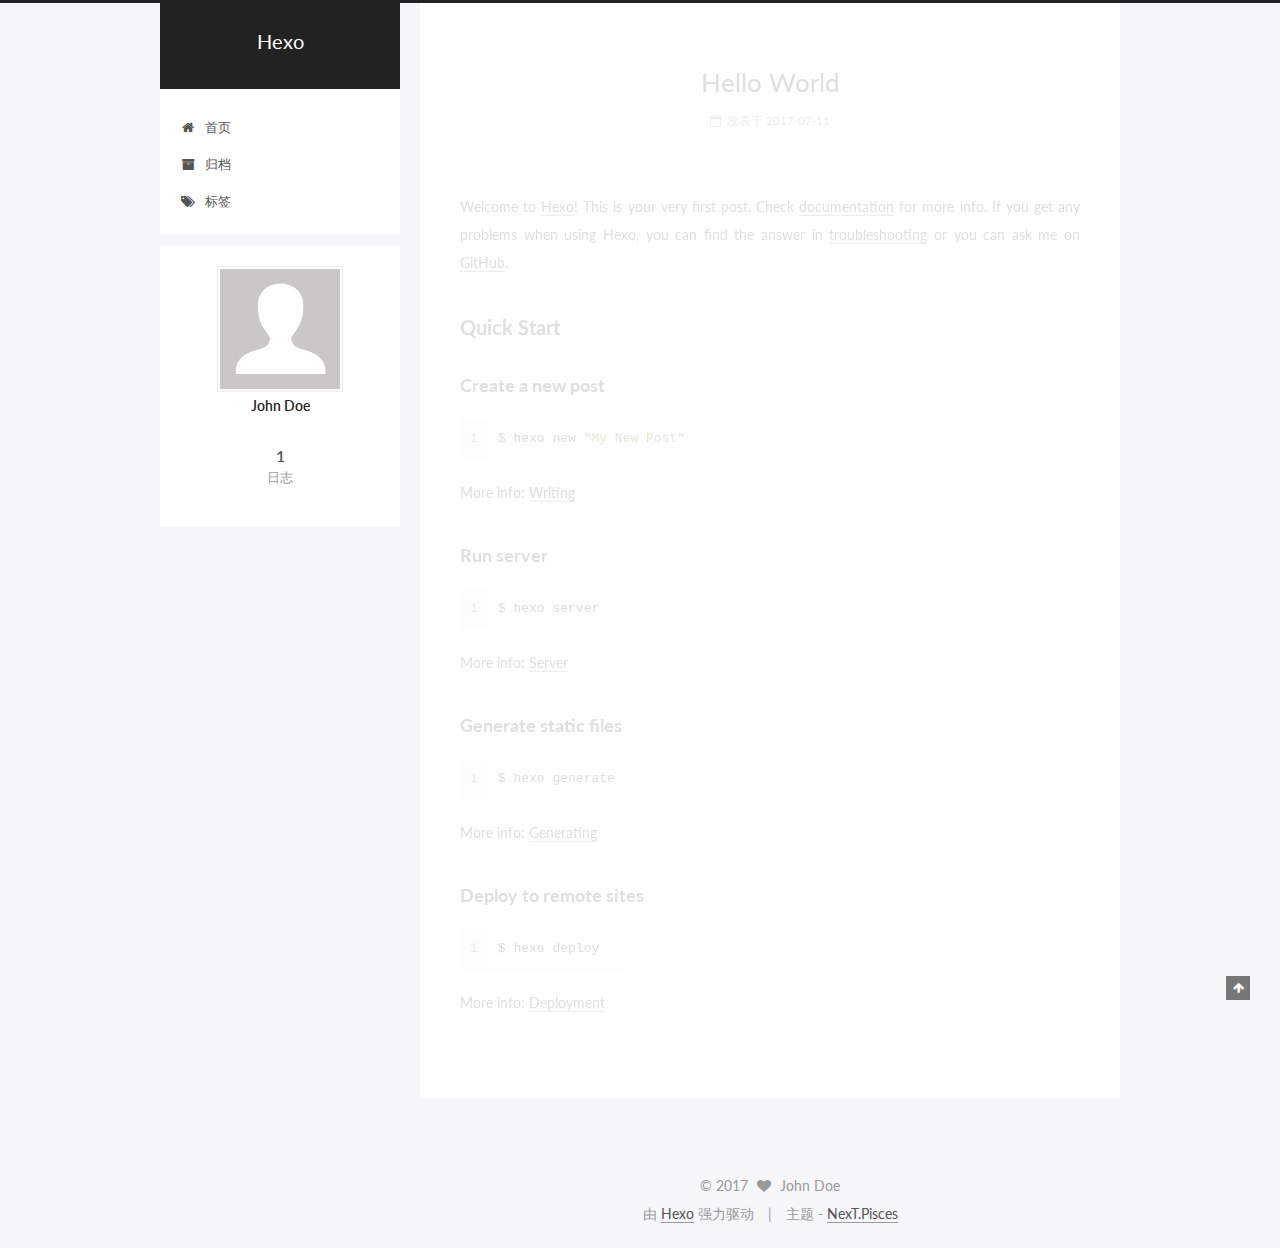
==== index.html @ 8f7e2309 "Site updated: 2017-07-12 00:40:39" ====
<!doctype html>



  


<html class="theme-next pisces use-motion" lang="zh-Hans">
<head>
  <meta charset="UTF-8"/>
<meta http-equiv="X-UA-Compatible" content="IE=edge" />
<meta name="viewport" content="width=device-width, initial-scale=1, maximum-scale=1"/>









<meta http-equiv="Cache-Control" content="no-transform" />
<meta http-equiv="Cache-Control" content="no-siteapp" />















  
  
  <link href="/lib/fancybox/source/jquery.fancybox.css?v=2.1.5" rel="stylesheet" type="text/css" />




  
  
  
  

  
    
    
  

  

  

  

  

  
    
    
    <link href="//fonts.googleapis.com/css?family=Lato:300,300italic,400,400italic,700,700italic&subset=latin,latin-ext" rel="stylesheet" type="text/css">
  






<link href="/lib/font-awesome/css/font-awesome.min.css?v=4.6.2" rel="stylesheet" type="text/css" />

<link href="/css/main.css?v=5.1.1" rel="stylesheet" type="text/css" />


  <meta name="keywords" content="Hexo, NexT" />








  <link rel="shortcut icon" type="image/x-icon" href="/favicon.ico?v=5.1.1" />






<meta property="og:type" content="website">
<meta property="og:title" content="Hexo">
<meta property="og:url" content="http://yoursite.com/index.html">
<meta property="og:site_name" content="Hexo">
<meta name="twitter:card" content="summary">
<meta name="twitter:title" content="Hexo">



<script type="text/javascript" id="hexo.configurations">
  var NexT = window.NexT || {};
  var CONFIG = {
    root: '/',
    scheme: 'Pisces',
    sidebar: {"position":"left","display":"post","offset":12,"offset_float":0,"b2t":false,"scrollpercent":false,"onmobile":false},
    fancybox: true,
    motion: true,
    duoshuo: {
      userId: '0',
      author: '博主'
    },
    algolia: {
      applicationID: '',
      apiKey: '',
      indexName: '',
      hits: {"per_page":10},
      labels: {"input_placeholder":"Search for Posts","hits_empty":"We didn't find any results for the search: ${query}","hits_stats":"${hits} results found in ${time} ms"}
    }
  };
</script>



  <link rel="canonical" href="http://yoursite.com/"/>





  <title>Hexo</title>
  














</head>

<body itemscope itemtype="http://schema.org/WebPage" lang="zh-Hans">

  
  
    
  

  <div class="container sidebar-position-left 
   page-home 
 ">
    <div class="headband"></div>

    <header id="header" class="header" itemscope itemtype="http://schema.org/WPHeader">
      <div class="header-inner"><div class="site-brand-wrapper">
  <div class="site-meta ">
    

    <div class="custom-logo-site-title">
      <a href="/"  class="brand" rel="start">
        <span class="logo-line-before"><i></i></span>
        <span class="site-title">Hexo</span>
        <span class="logo-line-after"><i></i></span>
      </a>
    </div>
      
        <p class="site-subtitle"></p>
      
  </div>

  <div class="site-nav-toggle">
    <button>
      <span class="btn-bar"></span>
      <span class="btn-bar"></span>
      <span class="btn-bar"></span>
    </button>
  </div>
</div>

<nav class="site-nav">
  

  
    <ul id="menu" class="menu">
      
        
        <li class="menu-item menu-item-home">
          <a href="/" rel="section">
            
              <i class="menu-item-icon fa fa-fw fa-home"></i> <br />
            
            首页
          </a>
        </li>
      
        
        <li class="menu-item menu-item-archives">
          <a href="/archives/" rel="section">
            
              <i class="menu-item-icon fa fa-fw fa-archive"></i> <br />
            
            归档
          </a>
        </li>
      
        
        <li class="menu-item menu-item-tags">
          <a href="/tags/" rel="section">
            
              <i class="menu-item-icon fa fa-fw fa-tags"></i> <br />
            
            标签
          </a>
        </li>
      

      
    </ul>
  

  
</nav>



 </div>
    </header>

    <main id="main" class="main">
      <div class="main-inner">
        <div class="content-wrap">
          <div id="content" class="content">
            
  <section id="posts" class="posts-expand">
    
      

  

  
  
  

  <article class="post post-type-normal " itemscope itemtype="http://schema.org/Article">
    <link itemprop="mainEntityOfPage" href="http://yoursite.com/2017/07/11/hello-world/">

    <span hidden itemprop="author" itemscope itemtype="http://schema.org/Person">
      <meta itemprop="name" content="John Doe">
      <meta itemprop="description" content="">
      <meta itemprop="image" content="/images/avatar.gif">
    </span>

    <span hidden itemprop="publisher" itemscope itemtype="http://schema.org/Organization">
      <meta itemprop="name" content="Hexo">
    </span>

    
      <header class="post-header">

        
        
          <h1 class="post-title" itemprop="name headline">
                
                <a class="post-title-link" href="/2017/07/11/hello-world/" itemprop="url">Hello World</a></h1>
        

        <div class="post-meta">
          <span class="post-time">
            
              <span class="post-meta-item-icon">
                <i class="fa fa-calendar-o"></i>
              </span>
              
                <span class="post-meta-item-text">发表于</span>
              
              <time title="创建于" itemprop="dateCreated datePublished" datetime="2017-07-11T23:07:12+08:00">
                2017-07-11
              </time>
            

            

            
          </span>

          

          
            
          

          
          

          

          

          

        </div>
      </header>
    

    <div class="post-body" itemprop="articleBody">

      
      

      
        
          
            <p>Welcome to <a href="https://hexo.io/" target="_blank" rel="external">Hexo</a>! This is your very first post. Check <a href="https://hexo.io/docs/" target="_blank" rel="external">documentation</a> for more info. If you get any problems when using Hexo, you can find the answer in <a href="https://hexo.io/docs/troubleshooting.html" target="_blank" rel="external">troubleshooting</a> or you can ask me on <a href="https://github.com/hexojs/hexo/issues" target="_blank" rel="external">GitHub</a>.</p>
<h2 id="Quick-Start"><a href="#Quick-Start" class="headerlink" title="Quick Start"></a>Quick Start</h2><h3 id="Create-a-new-post"><a href="#Create-a-new-post" class="headerlink" title="Create a new post"></a>Create a new post</h3><figure class="highlight bash"><table><tr><td class="gutter"><pre><div class="line">1</div></pre></td><td class="code"><pre><div class="line">$ hexo new <span class="string">"My New Post"</span></div></pre></td></tr></table></figure>
<p>More info: <a href="https://hexo.io/docs/writing.html" target="_blank" rel="external">Writing</a></p>
<h3 id="Run-server"><a href="#Run-server" class="headerlink" title="Run server"></a>Run server</h3><figure class="highlight bash"><table><tr><td class="gutter"><pre><div class="line">1</div></pre></td><td class="code"><pre><div class="line">$ hexo server</div></pre></td></tr></table></figure>
<p>More info: <a href="https://hexo.io/docs/server.html" target="_blank" rel="external">Server</a></p>
<h3 id="Generate-static-files"><a href="#Generate-static-files" class="headerlink" title="Generate static files"></a>Generate static files</h3><figure class="highlight bash"><table><tr><td class="gutter"><pre><div class="line">1</div></pre></td><td class="code"><pre><div class="line">$ hexo generate</div></pre></td></tr></table></figure>
<p>More info: <a href="https://hexo.io/docs/generating.html" target="_blank" rel="external">Generating</a></p>
<h3 id="Deploy-to-remote-sites"><a href="#Deploy-to-remote-sites" class="headerlink" title="Deploy to remote sites"></a>Deploy to remote sites</h3><figure class="highlight bash"><table><tr><td class="gutter"><pre><div class="line">1</div></pre></td><td class="code"><pre><div class="line">$ hexo deploy</div></pre></td></tr></table></figure>
<p>More info: <a href="https://hexo.io/docs/deployment.html" target="_blank" rel="external">Deployment</a></p>

          
        
      
    </div>

    <div>
      
    </div>

    <div>
      
    </div>

    <div>
      
    </div>

    <footer class="post-footer">
      

      

      

      
      
        <div class="post-eof"></div>
      
    </footer>
  </article>


    
  </section>

  


          </div>
          


          

        </div>
        
          
  
  <div class="sidebar-toggle">
    <div class="sidebar-toggle-line-wrap">
      <span class="sidebar-toggle-line sidebar-toggle-line-first"></span>
      <span class="sidebar-toggle-line sidebar-toggle-line-middle"></span>
      <span class="sidebar-toggle-line sidebar-toggle-line-last"></span>
    </div>
  </div>

  <aside id="sidebar" class="sidebar">
    <div id="sidebar-dimmer"></div>
    <div class="sidebar-inner">

      

      

      <section class="site-overview sidebar-panel sidebar-panel-active">
        <div class="site-author motion-element" itemprop="author" itemscope itemtype="http://schema.org/Person">
          <img class="site-author-image" itemprop="image"
               src="/images/avatar.gif"
               alt="John Doe" />
          <p class="site-author-name" itemprop="name">John Doe</p>
           
              <p class="site-description motion-element" itemprop="description"></p>
          
        </div>
        <nav class="site-state motion-element">

          
            <div class="site-state-item site-state-posts">
              <a href="/archives/">
                <span class="site-state-item-count">1</span>
                <span class="site-state-item-name">日志</span>
              </a>
            </div>
          

          

          

        </nav>

        

        <div class="links-of-author motion-element">
          
        </div>

        
        

        
        

        


      </section>

      

      

    </div>
  </aside>


        
      </div>
    </main>

    <footer id="footer" class="footer">
      <div class="footer-inner">
        <div class="copyright" >
  
  &copy; 
  <span itemprop="copyrightYear">2017</span>
  <span class="with-love">
    <i class="fa fa-heart"></i>
  </span>
  <span class="author" itemprop="copyrightHolder">John Doe</span>
</div>


<div class="powered-by">
  由 <a class="theme-link" href="https://hexo.io">Hexo</a> 强力驱动
</div>

<div class="theme-info">
  主题 -
  <a class="theme-link" href="https://github.com/iissnan/hexo-theme-next">
    NexT.Pisces
  </a>
</div>


        

        
      </div>
    </footer>

    
      <div class="back-to-top">
        <i class="fa fa-arrow-up"></i>
        
      </div>
    

  </div>

  

<script type="text/javascript">
  if (Object.prototype.toString.call(window.Promise) !== '[object Function]') {
    window.Promise = null;
  }
</script>









  












  
  <script type="text/javascript" src="/lib/jquery/index.js?v=2.1.3"></script>

  
  <script type="text/javascript" src="/lib/fastclick/lib/fastclick.min.js?v=1.0.6"></script>

  
  <script type="text/javascript" src="/lib/jquery_lazyload/jquery.lazyload.js?v=1.9.7"></script>

  
  <script type="text/javascript" src="/lib/velocity/velocity.min.js?v=1.2.1"></script>

  
  <script type="text/javascript" src="/lib/velocity/velocity.ui.min.js?v=1.2.1"></script>

  
  <script type="text/javascript" src="/lib/fancybox/source/jquery.fancybox.pack.js?v=2.1.5"></script>


  


  <script type="text/javascript" src="/js/src/utils.js?v=5.1.1"></script>

  <script type="text/javascript" src="/js/src/motion.js?v=5.1.1"></script>



  
  


  <script type="text/javascript" src="/js/src/affix.js?v=5.1.1"></script>

  <script type="text/javascript" src="/js/src/schemes/pisces.js?v=5.1.1"></script>



  
    <script type="text/javascript" src="/js/src/scrollspy.js?v=5.1.1"></script>
<script type="text/javascript" src="/js/src/post-details.js?v=5.1.1"></script>

  

  


  <script type="text/javascript" src="/js/src/bootstrap.js?v=5.1.1"></script>



  


  




	





  





  






  





  

  

  

  

  

  

</body>
</html>
---- css/main.css ----
/* normalize.css v3.0.2 | MIT License | git.io/normalize */
html {
  font-family: sans-serif; /* 1 */
  -ms-text-size-adjust: 100%; /* 2 */
  -webkit-text-size-adjust: 100%; /* 2 */
}
body {
  margin: 0;
}
article,
aside,
details,
figcaption,
figure,
footer,
header,
hgroup,
main,
menu,
nav,
section,
summary {
  display: block;
}
audio,
canvas,
progress,
video {
  display: inline-block; /* 1 */
  vertical-align: baseline; /* 2 */
}
audio:not([controls]) {
  display: none;
  height: 0;
}
[hidden],
template {
  display: none;
}
a {
  background-color: transparent;
}
a:active,
a:hover {
  outline: 0;
}
abbr[title] {
  border-bottom: 1px dotted;
}
b,
strong {
  font-weight: bold;
}
dfn {
  font-style: italic;
}
h1 {
  font-size: 2em;
  margin: 0.67em 0;
}
mark {
  background: #ff0;
  color: #000;
}
small {
  font-size: 80%;
}
sub,
sup {
  font-size: 75%;
  line-height: 0;
  position: relative;
  vertical-align: baseline;
}
sup {
  top: -0.5em;
}
sub {
  bottom: -0.25em;
}
img {
  border: 0;
}
svg:not(:root) {
  overflow: hidden;
}
figure {
  margin: 1em 40px;
}
hr {
  -moz-box-sizing: content-box;
  box-sizing: content-box;
  height: 0;
}
pre {
  overflow: auto;
}
code,
kbd,
pre,
samp {
  font-family: monospace, monospace;
  font-size: 1em;
}
button,
input,
optgroup,
select,
textarea {
  color: inherit; /* 1 */
  font: inherit; /* 2 */
  margin: 0; /* 3 */
}
button {
  overflow: visible;
}
button,
select {
  text-transform: none;
}
button,
html input[type="button"],
input[type="reset"],
input[type="submit"] {
  -webkit-appearance: button; /* 2 */
  cursor: pointer; /* 3 */
}
button[disabled],
html input[disabled] {
  cursor: default;
}
button::-moz-focus-inner,
input::-moz-focus-inner {
  border: 0;
  padding: 0;
}
input {
  line-height: normal;
}
input[type="checkbox"],
input[type="radio"] {
  box-sizing: border-box; /* 1 */
  padding: 0; /* 2 */
}
input[type="number"]::-webkit-inner-spin-button,
input[type="number"]::-webkit-outer-spin-button {
  height: auto;
}
input[type="search"] {
  -webkit-appearance: textfield; /* 1 */
  -moz-box-sizing: content-box;
  -webkit-box-sizing: content-box; /* 2 */
  box-sizing: content-box;
}
input[type="search"]::-webkit-search-cancel-button,
input[type="search"]::-webkit-search-decoration {
  -webkit-appearance: none;
}
fieldset {
  border: 1px solid #c0c0c0;
  margin: 0 2px;
  padding: 0.35em 0.625em 0.75em;
}
legend {
  border: 0; /* 1 */
  padding: 0; /* 2 */
}
textarea {
  overflow: auto;
}
optgroup {
  font-weight: bold;
}
table {
  border-collapse: collapse;
  border-spacing: 0;
}
td,
th {
  padding: 0;
}
::selection {
  background: #262a30;
  color: #fff;
}
body {
  position: relative;
  font-family: 'Lato', "PingFang SC", "Microsoft YaHei", sans-serif;
  font-size: 14px;
  line-height: 2;
  color: #555;
  background: #f5f7f9;
}
@media (max-width: 767px) {
  body {
    padding-right: 0 !important;
  }
}
@media (min-width: 768px) and (max-width: 991px) {
  body {
    padding-right: 0 !important;
  }
}
@media (min-width: 1600px) {
  body {
    font-size: 16px;
  }
}
h1,
h2,
h3,
h4,
h5,
h6 {
  margin: 0;
  padding: 0;
  font-weight: bold;
  line-height: 1.5;
  font-family: 'Lato', "PingFang SC", "Microsoft YaHei", sans-serif;
}
h2,
h3,
h4,
h5,
h6 {
  margin: 20px 0 15px;
}
h1 {
  font-size: 22px;
}
@media (max-width: 767px) {
  h1 {
    font-size: 18px;
  }
}
h2 {
  font-size: 20px;
}
@media (max-width: 767px) {
  h2 {
    font-size: 16px;
  }
}
h3 {
  font-size: 18px;
}
@media (max-width: 767px) {
  h3 {
    font-size: 14px;
  }
}
h4 {
  font-size: 16px;
}
@media (max-width: 767px) {
  h4 {
    font-size: 12px;
  }
}
h5 {
  font-size: 14px;
}
@media (max-width: 767px) {
  h5 {
    font-size: 10px;
  }
}
h6 {
  font-size: 12px;
}
@media (max-width: 767px) {
  h6 {
    font-size: 8px;
  }
}
p {
  margin: 0 0 25px 0;
}
a {
  color: #555;
  text-decoration: none;
  border-bottom: 1px solid #999;
  word-wrap: break-word;
}
a:hover {
  color: #222;
  border-bottom-color: #222;
}
blockquote {
  margin: 0;
  padding: 0;
}
img {
  display: block;
  margin: auto;
  max-width: 100%;
  height: auto;
}
hr {
  margin: 40px 0;
  height: 3px;
  border: none;
  background-color: #ddd;
  background-image: repeating-linear-gradient(-45deg, #fff, #fff 4px, transparent 4px, transparent 8px);
}
blockquote {
  padding: 0 15px;
  color: #666;
  border-left: 4px solid #ddd;
}
blockquote cite::before {
  content: "-";
  padding: 0 5px;
}
dt {
  font-weight: 700;
}
dd {
  margin: 0;
  padding: 0;
}
.text-left {
  text-align: left;
}
.text-center {
  text-align: center;
}
.text-right {
  text-align: right;
}
.text-justify {
  text-align: justify;
}
.text-nowrap {
  white-space: nowrap;
}
.text-lowercase {
  text-transform: lowercase;
}
.text-uppercase {
  text-transform: uppercase;
}
.text-capitalize {
  text-transform: capitalize;
}
.center-block {
  display: block;
  margin-left: auto;
  margin-right: auto;
}
.clearfix:before,
.clearfix:after {
  content: " ";
  display: table;
}
.clearfix:after {
  clear: both;
}
.pullquote {
  width: 45%;
}
.pullquote.left {
  float: left;
  margin-left: 5px;
  margin-right: 10px;
}
.pullquote.right {
  float: right;
  margin-left: 10px;
  margin-right: 5px;
}
.affix.affix.affix {
  position: fixed;
}
.translation {
  margin-top: -20px;
  font-size: 14px;
  color: #999;
}
.scrollbar-measure {
  width: 100px;
  height: 100px;
  overflow: scroll;
  position: absolute;
  top: -9999px;
}
.use-motion .motion-element {
  opacity: 0;
}
table {
  margin: 20px 0;
  width: 100%;
  border-collapse: collapse;
  border-spacing: 0;
  border: 1px solid #ddd;
  font-size: 14px;
  table-layout: fixed;
  word-wrap: break-all;
}
table>tbody>tr:nth-of-type(odd) {
  background-color: #f9f9f9;
}
table>tbody>tr:hover {
  background-color: #f5f5f5;
}
caption,
th,
td {
  padding: 8px;
  text-align: left;
  vertical-align: middle;
  font-weight: normal;
}
th,
td {
  border-bottom: 3px solid #ddd;
  border-right: 1px solid #eee;
}
th {
  padding-bottom: 10px;
  font-weight: 700;
}
td {
  border-bottom-width: 1px;
}
html,
body {
  height: 100%;
}
.container {
  position: relative;
  min-height: 100%;
}
.header-inner {
  margin: 0 auto;
  padding: 100px 0 70px;
  width: 700px;
}
@media (min-width: 1600px) {
  .container .header-inner {
    width: 900px;
  }
}
.main {
  padding-bottom: 150px;
}
.main-inner {
  margin: 0 auto;
  width: 700px;
}
@media (min-width: 1600px) {
  .container .main-inner {
    width: 900px;
  }
}
.footer {
  position: absolute;
  left: 0;
  bottom: 0;
  width: 100%;
  min-height: 50px;
}
.footer-inner {
  box-sizing: border-box;
  margin: 20px auto;
  width: 700px;
}
@media (min-width: 1600px) {
  .container .footer-inner {
    width: 900px;
  }
}
pre,
.highlight {
  overflow: auto;
  margin: 20px 0;
  padding: 0;
  font-size: 13px;
  color: #4d4d4c;
  background: #f7f7f7;
  line-height: 1.6;
}
pre,
code {
  font-family: consolas, Menlo, "PingFang SC", "Microsoft YaHei", monospace;
}
code {
  padding: 2px 4px;
  word-wrap: break-word;
  color: #555;
  background: #eee;
  border-radius: 3px;
  font-size: 13px;
}
pre code {
  padding: 0;
  color: #4d4d4c;
  background: none;
  text-shadow: none;
}
.highlight {
  border-radius: 1px;
}
.highlight pre {
  border: none;
  margin: 0;
  padding: 10px 0;
}
.highlight table {
  margin: 0;
  width: auto;
  border: none;
}
.highlight td {
  border: none;
  padding: 0;
}
.highlight figcaption {
  font-size: 1em;
  color: #4d4d4c;
  line-height: 1em;
  margin-bottom: 1em;
}
.highlight figcaption:before,
.highlight figcaption:after {
  content: " ";
  display: table;
}
.highlight figcaption:after {
  clear: both;
}
.highlight figcaption a {
  float: right;
  color: #4d4d4c;
}
.highlight figcaption a:hover {
  border-bottom-color: #4d4d4c;
}
.highlight .gutter pre {
  padding-left: 10px;
  padding-right: 10px;
  color: #869194;
  text-align: right;
  background-color: #eff2f3;
}
.highlight .code pre {
  width: 100%;
  padding-left: 10px;
  padding-right: 10px;
  background-color: #f7f7f7;
}
.highlight .line {
  height: 20px;
}
.gutter {
  -webkit-user-select: none;
  -moz-user-select: none;
  -ms-user-select: none;
  user-select: none;
}
.gist table {
  width: auto;
}
.gist table td {
  border: none;
}
pre .deletion {
  background: #fdd;
}
pre .addition {
  background: #dfd;
}
pre .meta {
  color: #8959a8;
}
pre .comment {
  color: #8e908c;
}
pre .variable,
pre .attribute,
pre .tag,
pre .regexp,
pre .ruby .constant,
pre .xml .tag .title,
pre .xml .pi,
pre .xml .doctype,
pre .html .doctype,
pre .css .id,
pre .css .class,
pre .css .pseudo {
  color: #c82829;
}
pre .number,
pre .preprocessor,
pre .built_in,
pre .literal,
pre .params,
pre .constant,
pre .command {
  color: #f5871f;
}
pre .ruby .class .title,
pre .css .rules .attribute,
pre .string,
pre .value,
pre .inheritance,
pre .header,
pre .ruby .symbol,
pre .xml .cdata,
pre .special,
pre .number,
pre .formula {
  color: #718c00;
}
pre .title,
pre .css .hexcolor {
  color: #3e999f;
}
pre .function,
pre .python .decorator,
pre .python .title,
pre .ruby .function .title,
pre .ruby .title .keyword,
pre .perl .sub,
pre .javascript .title,
pre .coffeescript .title {
  color: #4271ae;
}
pre .keyword,
pre .javascript .function {
  color: #8959a8;
}
.full-image.full-image.full-image {
  border: none;
  max-width: 100%;
  width: auto;
  margin: 20px auto;
}
@media (min-width: 992px) {
  .full-image.full-image.full-image {
    max-width: none;
    width: 118%;
    margin: 0 -9%;
  }
}
.blockquote-center,
.page-home .post-type-quote blockquote,
.page-post-detail .post-type-quote blockquote {
  position: relative;
  margin: 40px 0;
  padding: 0;
  border-left: none;
  text-align: center;
}
.blockquote-center::before,
.page-home .post-type-quote blockquote::before,
.page-post-detail .post-type-quote blockquote::before,
.blockquote-center::after,
.page-home .post-type-quote blockquote::after,
.page-post-detail .post-type-quote blockquote::after {
  position: absolute;
  content: ' ';
  display: block;
  width: 100%;
  height: 24px;
  opacity: 0.2;
  background-repeat: no-repeat;
  background-position: 0 -6px;
  background-size: 22px 22px;
}
.blockquote-center::before,
.page-home .post-type-quote blockquote::before,
.page-post-detail .post-type-quote blockquote::before {
  top: -20px;
  background-image: url("../images/quote-l.svg");
  border-top: 1px solid #ccc;
}
.blockquote-center::after,
.page-home .post-type-quote blockquote::after,
.page-post-detail .post-type-quote blockquote::after {
  bottom: -20px;
  background-image: url("../images/quote-r.svg");
  border-bottom: 1px solid #ccc;
  background-position: 100% 8px;
}
.blockquote-center p,
.page-home .post-type-quote blockquote p,
.page-post-detail .post-type-quote blockquote p,
.blockquote-center div,
.page-home .post-type-quote blockquote div,
.page-post-detail .post-type-quote blockquote div {
  text-align: center;
}
.post .post-body .group-picture img {
  box-sizing: border-box;
  padding: 0 3px;
  border: none;
}
.post .group-picture-row {
  overflow: hidden;
  margin-top: 6px;
}
.post .group-picture-row:first-child {
  margin-top: 0;
}
.post .group-picture-column {
  float: left;
}
.page-post-detail .post-body .group-picture-column {
  float: none;
  margin-top: 10px;
  width: auto !important;
}
.page-post-detail .post-body .group-picture-column img {
  margin: 0 auto;
}
.page-archive .group-picture-container {
  overflow: hidden;
}
.page-archive .group-picture-row {
  float: left;
}
.page-archive .group-picture-row:first-child {
  margin-top: 6px;
}
.page-archive .group-picture-column {
  max-width: 150px;
  max-height: 150px;
}
.note {
  padding: 20px;
  margin: 20px 0;
  border: 1px solid #eee;
  border-left-width: 5px;
  border-radius: 3px;
}
.note h2,
.note h3,
.note h4,
.note h5,
.note h6 {
  margin-top: 0;
  margin-bottom: 5px;
  padding-top: 0 !important;
}
.note p:last-child {
  margin-bottom: 0;
}
.note code {
  border-radius: 3px;
}
.note+.note {
  margin-top: -5px;
}
.default {
  border-left-color: #777;
}
.default h2,
.default h3,
.default h4,
.default h5,
.default h6 {
  color: #777;
}
.primary {
  border-left-color: #428bca;
}
.primary h2,
.primary h3,
.primary h4,
.primary h5,
.primary h6 {
  color: #428bca;
}
.success {
  border-left-color: #5cb85c;
}
.success h2,
.success h3,
.success h4,
.success h5,
.success h6 {
  color: #5cb85c;
}
.danger {
  border-left-color: #d9534f;
}
.danger h2,
.danger h3,
.danger h4,
.danger h5,
.danger h6 {
  color: #d9534f;
}
.warning {
  border-left-color: #f0ad4e;
}
.warning h2,
.warning h3,
.warning h4,
.warning h5,
.warning h6 {
  color: #f0ad4e;
}
.info {
  border-left-color: #5bc0de;
}
.info h2,
.info h3,
.info h4,
.info h5,
.info h6 {
  color: #5bc0de;
}
.btn {
  display: inline-block;
  padding: 0 20px;
  font-size: 14px;
  color: #fff;
  background: #222;
  border: 2px solid #555;
  text-decoration: none;
  border-radius: 0;
  transition-property: background-color;
  transition-duration: 0.2s;
  transition-timing-function: ease-in-out;
  transition-delay: 0s;
}
.btn:hover,
.post-button .btn:hover {
  border-color: #222;
  color: #fff;
  background: #222;
}
.btn-bar {
  display: block;
  width: 22px;
  height: 2px;
  background: #555;
  border-radius: 1px;
}
.btn-bar+.btn-bar {
  margin-top: 4px;
}
.pagination {
  margin: 120px 0 40px;
  text-align: center;
  border-top: 1px solid #eee;
}
.page-number-basic,
.pagination .prev,
.pagination .next,
.pagination .page-number,
.pagination .space {
  display: inline-block;
  position: relative;
  top: -1px;
  margin: 0 10px;
  padding: 0 10px;
  line-height: 30px;
}
@media (max-width: 767px) {
  .page-number-basic,
  .pagination .prev,
  .pagination .next,
  .pagination .page-number,
  .pagination .space {
    margin: 0 5px;
  }
}
.pagination .prev,
.pagination .next,
.pagination .page-number {
  border-bottom: 0;
  border-top: 1px solid #eee;
  transition-property: border-color;
  transition-duration: 0.2s;
  transition-timing-function: ease-in-out;
  transition-delay: 0s;
}
.pagination .prev:hover,
.pagination .next:hover,
.pagination .page-number:hover {
  border-top-color: #222;
}
.pagination .space {
  padding: 0;
  margin: 0;
}
.pagination .prev {
  margin-left: 0;
}
.pagination .next {
  margin-right: 0;
}
.pagination .page-number.current {
  color: #fff;
  background: #ccc;
  border-top-color: #ccc;
}
@media (max-width: 767px) {
  .pagination {
    border-top: none;
  }
  .pagination .prev,
  .pagination .next,
  .pagination .page-number {
    margin-bottom: 10px;
    border-top: 0;
    border-bottom: 1px solid #eee;
  }
  .pagination .prev:hover,
  .pagination .next:hover,
  .pagination .page-number:hover {
    border-bottom-color: #222;
  }
}
.comments {
  margin: 60px 20px 0;
}
.tag-cloud {
  text-align: center;
}
.tag-cloud a {
  display: inline-block;
  margin: 10px;
}
.back-to-top {
  box-sizing: border-box;
  position: fixed;
  bottom: -100px;
  right: 30px;
  z-index: 1050;
  padding: 0 6px;
  width: 24px;
  background: #222;
  font-size: 12px;
  opacity: 0.6;
  color: #fff;
  cursor: pointer;
  text-align: center;
  -webkit-transform: translateZ(0);
  transition-property: bottom;
  transition-duration: 0.2s;
  transition-timing-function: ease-in-out;
  transition-delay: 0s;
}
@media (min-width: 768px) and (max-width: 991px) {
  .back-to-top {
    display: none !important;
  }
}
@media (max-width: 767px) {
  .back-to-top {
    display: none !important;
  }
}
.back-to-top.back-to-top-on {
  bottom: 30px;
}
.header {
  background: transparent;
}
.header-inner {
  position: relative;
}
.headband {
  height: 3px;
  background: #222;
}
.site-meta {
  margin: 0;
  text-align: center;
}
@media (max-width: 767px) {
  .site-meta {
    text-align: center;
  }
}
.brand {
  position: relative;
  display: inline-block;
  padding: 0 40px;
  color: #fff;
  background: #222;
  border-bottom: none;
}
.brand:hover {
  color: #fff;
}
.logo {
  display: inline-block;
  margin-right: 5px;
  line-height: 36px;
  vertical-align: top;
}
.site-title {
  display: inline-block;
  vertical-align: top;
  line-height: 36px;
  font-size: 20px;
  font-weight: normal;
  font-family: 'Lato', "PingFang SC", "Microsoft YaHei", sans-serif;
}
.site-subtitle {
  margin-top: 10px;
  font-size: 13px;
  color: #ddd;
}
.use-motion .brand {
  opacity: 0;
}
.use-motion .logo,
.use-motion .site-title,
.use-motion .site-subtitle {
  opacity: 0;
  position: relative;
  top: -10px;
}
.site-nav-toggle {
  display: none;
  position: absolute;
  top: 10px;
  left: 10px;
}
@media (max-width: 767px) {
  .site-nav-toggle {
    display: block;
  }
}
.site-nav-toggle button {
  margin-top: 2px;
  padding: 9px 10px;
  background: transparent;
  border: none;
}
@media (max-width: 767px) {
  .site-nav {
    display: none;
    margin: 0 -10px;
    padding: 0 10px;
    clear: both;
    border-top: 1px solid #ddd;
  }
}
@media (min-width: 768px) and (max-width: 991px) {
  .site-nav {
    display: block !important;
  }
}
@media (min-width: 992px) {
  .site-nav {
    display: block !important;
  }
}
.menu {
  margin-top: 20px;
  padding-left: 0;
  text-align: center;
}
.menu .menu-item {
  display: inline-block;
  margin: 0 10px;
  list-style: none;
}
@media screen and (max-width: 767px) {
  .menu .menu-item {
    margin-top: 10px;
  }
}
.menu .menu-item a {
  display: block;
  font-size: 13px;
  line-height: inherit;
  border-bottom: 1px solid transparent;
  transition-property: border-color;
  transition-duration: 0.2s;
  transition-timing-function: ease-in-out;
  transition-delay: 0s;
}
.menu .menu-item a:hover,
.menu-item-active a {
  border-bottom-color: #222;
}
.menu .menu-item .fa {
  margin-right: 5px;
}
.use-motion .menu-item {
  opacity: 0;
}
.post-body {
  font-family: 'Lato', "PingFang SC", "Microsoft YaHei", sans-serif;
}
@media (max-width: 767px) {
  .post-body {
    word-break: break-word;
  }
}
.post-body .fancybox img {
  display: block !important;
  margin: 0 auto;
  cursor: pointer;
  cursor: zoom-in;
  cursor: -webkit-zoom-in;
}
.post-body .image-caption,
.post-body .figure .caption {
  margin: 10px auto 15px;
  text-align: center;
  font-size: 14px;
  color: #999;
  font-weight: bold;
  line-height: 1;
}
.post-sticky-flag {
  display: inline-block;
  font-size: 16px;
  -ms-transform: rotate(30deg);
  -webkit-transform: rotate(30deg);
  -moz-transform: rotate(30deg);
  -ms-transform: rotate(30deg);
  -o-transform: rotate(30deg);
  transform: rotate(30deg);
}
.posts-expand {
  padding-top: 40px;
}
@media (max-width: 767px) {
  .posts-expand {
    margin: 0 20px;
  }
  .post-body pre {
    padding: 10px;
  }
  .post-body pre .gutter pre {
    padding-right: 10px;
  }
  .post-body .highlight {
    margin-left: 0px;
    margin-right: 0px;
    padding: 0;
  }
  .post-body .highlight .gutter pre {
    padding-right: 10px;
  }
}
@media (min-width: 992px) {
  .posts-expand .post-body {
    text-align: justify;
  }
}
.posts-expand .post-body h2,
.posts-expand .post-body h3,
.posts-expand .post-body h4,
.posts-expand .post-body h5,
.posts-expand .post-body h6 {
  padding-top: 10px;
}
.posts-expand .post-body h2 .header-anchor,
.posts-expand .post-body h3 .header-anchor,
.posts-expand .post-body h4 .header-anchor,
.posts-expand .post-body h5 .header-anchor,
.posts-expand .post-body h6 .header-anchor {
  float: right;
  margin-left: 10px;
  color: #ccc;
  border-bottom-style: none;
  visibility: hidden;
}
.posts-expand .post-body h2 .header-anchor:hover,
.posts-expand .post-body h3 .header-anchor:hover,
.posts-expand .post-body h4 .header-anchor:hover,
.posts-expand .post-body h5 .header-anchor:hover,
.posts-expand .post-body h6 .header-anchor:hover {
  color: inherit;
}
.posts-expand .post-body h2:hover .header-anchor,
.posts-expand .post-body h3:hover .header-anchor,
.posts-expand .post-body h4:hover .header-anchor,
.posts-expand .post-body h5:hover .header-anchor,
.posts-expand .post-body h6:hover .header-anchor {
  visibility: visible;
}
.posts-expand .post-body ul li {
  list-style: circle;
}
.posts-expand .post-body img {
  box-sizing: border-box;
  margin: auto;
  padding: 3px;
  border: 1px solid #ddd;
}
.posts-expand .fancybox img {
  margin: 0 auto;
}
@media (max-width: 767px) {
  .posts-collapse {
    margin: 0 20px;
  }
  .posts-collapse .post-title,
  .posts-collapse .post-meta {
    display: block;
    width: auto;
    text-align: left;
  }
}
.posts-collapse {
  position: relative;
  z-index: 1010;
  margin-left: 55px;
}
.posts-collapse::after {
  content: " ";
  position: absolute;
  top: 20px;
  left: 0;
  margin-left: -2px;
  width: 4px;
  height: 100%;
  background: #f5f5f5;
  z-index: -1;
}
@media (max-width: 767px) {
  .posts-collapse {
    margin: 0 20px;
  }
}
.posts-collapse .collection-title {
  position: relative;
  margin: 60px 0;
}
.posts-collapse .collection-title h1,
.posts-collapse .collection-title h2 {
  margin-left: 20px;
}
.posts-collapse .collection-title small {
  color: #bbb;
  margin-left: 5px;
}
.posts-collapse .collection-title::before {
  content: " ";
  position: absolute;
  left: 0;
  top: 50%;
  margin-left: -4px;
  margin-top: -4px;
  width: 8px;
  height: 8px;
  background: #bbb;
  border-radius: 50%;
}
.posts-collapse .post {
  margin: 30px 0;
}
.posts-collapse .post-header {
  position: relative;
  transition-duration: 0.2s;
  transition-timing-function: ease-in-out;
  transition-delay: 0s;
  transition-property: border;
  border-bottom: 1px dashed #ccc;
}
.posts-collapse .post-header::before {
  content: " ";
  position: absolute;
  left: 0;
  top: 12px;
  width: 6px;
  height: 6px;
  margin-left: -4px;
  background: #bbb;
  border-radius: 50%;
  border: 1px solid #fff;
  transition-duration: 0.2s;
  transition-timing-function: ease-in-out;
  transition-delay: 0s;
  transition-property: background;
}
.posts-collapse .post-header:hover {
  border-bottom-color: #666;
}
.posts-collapse .post-header:hover::before {
  background: #222;
}
.posts-collapse .post-meta {
  position: absolute;
  font-size: 12px;
  left: 20px;
  top: 5px;
}
.posts-collapse .post-comments-count {
  display: none;
}
.posts-collapse .post-title {
  margin-left: 60px;
  font-size: 16px;
  font-weight: normal;
  line-height: inherit;
}
.posts-collapse .post-title::after {
  margin-left: 3px;
  opacity: 0.6;
}
.posts-collapse .post-title a {
  color: #666;
  border-bottom: none;
}
.page-home .post-type-quote .post-header,
.page-post-detail .post-type-quote .post-header,
.page-home .post-type-quote .post-tags,
.page-post-detail .post-type-quote .post-tags {
  display: none;
}
.posts-expand .post-title {
  font-size: 26px;
  text-align: center;
  word-break: break-word;
  font-weight: 400;
}
@media (max-width: 767px) {
  .posts-expand .post-title {
    font-size: 22px;
  }
}
.posts-expand .post-title-link {
  display: inline-block;
  position: relative;
  color: #555;
  border-bottom: none;
  line-height: 1.2;
  vertical-align: top;
}
.posts-expand .post-title-link::before {
  content: "";
  position: absolute;
  width: 100%;
  height: 2px;
  bottom: 0;
  left: 0;
  background-color: #000;
  visibility: hidden;
  -webkit-transform: scaleX(0);
  -moz-transform: scaleX(0);
  -ms-transform: scaleX(0);
  -o-transform: scaleX(0);
  transform: scaleX(0);
  transition-duration: 0.2s;
  transition-timing-function: ease-in-out;
  transition-delay: 0s;
}
.posts-expand .post-title-link:hover::before {
  visibility: visible;
  -webkit-transform: scaleX(1);
  -moz-transform: scaleX(1);
  -ms-transform: scaleX(1);
  -o-transform: scaleX(1);
  transform: scaleX(1);
}
.posts-expand .post-title-link .fa {
  font-size: 16px;
}
.posts-expand .post-meta {
  margin: 3px 0 60px 0;
  color: #999;
  font-family: 'Lato', "PingFang SC", "Microsoft YaHei", sans-serif;
  font-size: 12px;
  text-align: center;
}
.posts-expand .post-meta .post-category-list {
  display: inline-block;
  margin: 0;
  padding: 3px;
}
.posts-expand .post-meta .post-category-list-link {
  color: #999;
}
.posts-expand .post-meta .post-description {
  font-size: 14px;
  margin-top: 2px;
}
.post-wordcount {
  display: inline-block;
}
.post-meta-divider {
  margin: 0 0.5em;
}
.post-meta-item-icon {
  margin-right: 3px;
}
@media (min-width: 768px) and (max-width: 991px) {
  .post-meta-item-icon {
    display: inline-block;
  }
}
@media (max-width: 767px) {
  .post-meta-item-icon {
    display: inline-block;
  }
}
@media (min-width: 768px) and (max-width: 991px) {
  .post-meta-item-text {
    display: none;
  }
}
@media (max-width: 767px) {
  .post-meta-item-text {
    display: none;
  }
}
@media (max-width: 767px) {
  .posts-expand .post-comments-count {
    display: none;
  }
}
.post-button {
  margin-top: 50px;
}
.post-button .btn {
  color: #555;
  font-size: 14px;
  background: #fff;
  border-radius: 2px;
  line-height: 2;
  margin: 0 4px 8px 4px;
}
.post-button .fa-fw {
  width: 1.285714285714286em;
  text-align: left;
}
.posts-expand .post-tags {
  margin-top: 40px;
  text-align: center;
}
.posts-expand .post-tags a {
  display: inline-block;
  margin-right: 10px;
  font-size: 13px;
}
.post-nav {
  display: table;
  margin-top: 15px;
  width: 100%;
  border-top: 1px solid #eee;
}
.post-nav-divider {
  display: table-cell;
  width: 10%;
}
.post-nav-item {
  display: table-cell;
  padding: 10px 0 0 0;
  width: 45%;
  vertical-align: top;
}
.post-nav-item a {
  position: relative;
  display: block;
  line-height: 25px;
  font-size: 14px;
  color: #555;
  border-bottom: none;
}
.post-nav-item a:hover {
  color: #222;
  border-bottom: none;
}
.post-nav-item a:active {
  top: 2px;
}
.post-nav-item .fa {
  position: absolute;
  top: 8px;
  left: 0;
  font-size: 12px;
}
.post-nav-next a {
  padding-left: 15px;
}
.post-nav-prev {
  text-align: right;
}
.post-nav-prev a {
  padding-right: 15px;
}
.post-nav-prev .fa {
  right: 0;
  left: auto;
}
.posts-expand .post-eof {
  display: block;
  margin: 80px auto 60px;
  width: 8%;
  height: 1px;
  background: #ccc;
  text-align: center;
}
.post:last-child .post-eof.post-eof.post-eof {
  display: none;
}
.post-gallery {
  display: table;
  table-layout: fixed;
  width: 100%;
  border-collapse: separate;
}
.post-gallery-row {
  display: table-row;
}
.post-gallery .post-gallery-img {
  display: table-cell;
  text-align: center;
  vertical-align: middle;
  border: none;
}
.post-gallery .post-gallery-img img {
  max-width: 100%;
  max-height: 100%;
  border: none;
}
.fancybox-close,
.fancybox-close:hover {
  border: none;
}
.sidebar {
  position: fixed;
  right: 0;
  top: 0;
  bottom: 0;
  width: 0;
  z-index: 1040;
  box-shadow: inset 0 2px 6px #000;
  background: #222;
  -webkit-transform: translateZ(0);
}
.sidebar a {
  color: #999;
  border-bottom-color: #555;
}
.sidebar a:hover {
  color: #eee;
}
@media (min-width: 768px) and (max-width: 991px) {
  .sidebar {
    display: none !important;
  }
}
@media (max-width: 767px) {
  .sidebar {
    display: none !important;
  }
}
.sidebar-inner {
  position: relative;
  padding: 20px 10px;
  color: #999;
  text-align: center;
}
.sidebar-toggle {
  position: fixed;
  right: 30px;
  bottom: 45px;
  width: 14px;
  height: 14px;
  padding: 5px;
  background: #222;
  line-height: 0;
  z-index: 1050;
  cursor: pointer;
  -webkit-transform: translateZ(0);
}
@media (min-width: 768px) and (max-width: 991px) {
  .sidebar-toggle {
    display: none !important;
  }
}
@media (max-width: 767px) {
  .sidebar-toggle {
    display: none !important;
  }
}
.sidebar-toggle-line {
  position: relative;
  display: inline-block;
  vertical-align: top;
  height: 2px;
  width: 100%;
  background: #fff;
  margin-top: 3px;
}
.sidebar-toggle-line:first-child {
  margin-top: 0;
}
.site-author-image {
  display: block;
  margin: 0 auto;
  padding: 2px;
  max-width: 120px;
  height: auto;
  border: 1px solid #eee;
}
.site-author-name {
  margin: 0;
  text-align: center;
  color: #222;
  font-weight: 600;
}
.site-description {
  margin-top: 0;
  text-align: center;
  font-size: 13px;
  color: #999;
}
.site-state {
  overflow: hidden;
  line-height: 1.4;
  white-space: nowrap;
  text-align: center;
}
.site-state-item {
  display: inline-block;
  padding: 0 15px;
  border-left: 1px solid #eee;
}
.site-state-item:first-child {
  border-left: none;
}
.site-state-item a {
  border-bottom: none;
}
.site-state-item-count {
  display: block;
  text-align: center;
  color: inherit;
  font-weight: 600;
  font-size: 16px;
}
.site-state-item-name {
  font-size: 13px;
  color: #999;
}
.feed-link {
  margin-top: 20px;
}
.feed-link a {
  display: inline-block;
  padding: 0 15px;
  color: #fc6423;
  border: 1px solid #fc6423;
  border-radius: 4px;
}
.feed-link a i {
  color: #fc6423;
  font-size: 14px;
}
.feed-link a:hover {
  color: #fff;
  background: #fc6423;
}
.feed-link a:hover i {
  color: #fff;
}
.links-of-author {
  margin-top: 20px;
}
.links-of-author a {
  display: inline-block;
  vertical-align: middle;
  margin-right: 10px;
  margin-bottom: 10px;
  border-bottom-color: #555;
  font-size: 13px;
}
.links-of-author a:before {
  display: inline-block;
  vertical-align: middle;
  margin-right: 3px;
  content: " ";
  width: 4px;
  height: 4px;
  border-radius: 50%;
  background: #ff5e6e;
}
.links-of-blogroll {
  font-size: 13px;
}
.links-of-blogroll-title {
  margin-top: 20px;
  font-size: 14px;
  font-weight: 600;
}
.links-of-blogroll-list {
  margin: 0;
  padding: 0;
  list-style: none;
}
.links-of-blogroll-item {
  padding: 2px 10px;
}
.sidebar-nav {
  margin: 0 0 20px;
  padding-left: 0;
}
.sidebar-nav li {
  display: inline-block;
  cursor: pointer;
  border-bottom: 1px solid transparent;
  font-size: 14px;
  color: #555;
}
.sidebar-nav li:hover {
  color: #fc6423;
}
.page-post-detail .sidebar-nav-toc {
  padding: 0 5px;
}
.page-post-detail .sidebar-nav-overview {
  margin-left: 10px;
}
.sidebar-nav .sidebar-nav-active {
  color: #fc6423;
  border-bottom-color: #fc6423;
}
.sidebar-nav .sidebar-nav-active:hover {
  color: #fc6423;
}
.sidebar-panel {
  display: none;
}
.sidebar-panel-active {
  display: block;
}
.post-toc-empty {
  font-size: 14px;
  color: #666;
}
.post-toc-wrap {
  overflow: hidden;
}
.post-toc {
  overflow: auto;
}
.post-toc ol {
  margin: 0;
  padding: 0 2px 5px 10px;
  text-align: left;
  list-style: none;
  font-size: 14px;
}
.post-toc ol > ol {
  padding-left: 0;
}
.post-toc ol a {
  transition-duration: 0.2s;
  transition-timing-function: ease-in-out;
  transition-delay: 0s;
  transition-property: all;
  color: #666;
  border-bottom-color: #ccc;
}
.post-toc ol a:hover {
  color: #000;
  border-bottom-color: #000;
}
.post-toc .nav-item {
  overflow: hidden;
  text-overflow: ellipsis;
  white-space: nowrap;
  line-height: 1.8;
}
.post-toc .nav .nav-child {
  display: none;
}
.post-toc .nav .active > .nav-child {
  display: block;
}
.post-toc .nav .active-current > .nav-child {
  display: block;
}
.post-toc .nav .active-current > .nav-child > .nav-item {
  display: block;
}
.post-toc .nav .active > a {
  color: #fc6423;
  border-bottom-color: #fc6423;
}
.post-toc .nav .active-current > a {
  color: #fc6423;
}
.post-toc .nav .active-current > a:hover {
  color: #fc6423;
}
.sidebar-active #sidebar-dimmer {
  opacity: 0.7;
  -webkit-transform: translateX(-150%);
  -webkit-transform: translateX(-150%);
  -moz-transform: translateX(-150%);
  -ms-transform: translateX(-150%);
  -o-transform: translateX(-150%);
  transform: translateX(-150%);
  transition: opacity 0.2s;
}
#sidebar-dimmer {
  display: none;
  position: absolute;
  top: 0;
  left: 100%;
  width: 200%;
  height: 100%;
  background: #000;
  opacity: 0;
  transition: opacity 0.2s, transform 0s 0.2s;
}
@media (max-width: 767px) {
  #sidebar-dimmer {
    display: block;
  }
}
.footer {
  font-size: 14px;
  color: #999;
}
.footer img {
  border: none;
}
.footer-inner {
  text-align: center;
}
.with-love {
  display: inline-block;
  margin: 0 5px;
}
.powered-by,
.theme-info {
  display: inline-block;
}
.powered-by {
  margin-right: 10px;
}
.powered-by::after {
  content: "|";
  padding-left: 10px;
}
.cc-license {
  margin-top: 10px;
  text-align: center;
}
.cc-license .cc-opacity {
  opacity: 0.7;
  border-bottom: none;
}
.cc-license .cc-opacity:hover {
  opacity: 0.9;
}
.cc-license img {
  display: inline-block;
}
.theme-next #ds-thread #ds-reset {
  color: #555;
}
.theme-next #ds-thread #ds-reset .ds-replybox {
  margin-bottom: 30px;
}
.theme-next #ds-thread #ds-reset .ds-replybox .ds-avatar,
.theme-next #ds-reset .ds-avatar img {
  box-shadow: none;
}
.theme-next #ds-thread #ds-reset .ds-textarea-wrapper {
  border-color: #c7d4e1;
  background: none;
  border-top-right-radius: 3px;
  border-top-left-radius: 3px;
}
.theme-next #ds-thread #ds-reset .ds-textarea-wrapper textarea {
  height: 60px;
}
.theme-next #ds-reset .ds-rounded-top {
  border-radius: 0;
}
.theme-next #ds-thread #ds-reset .ds-post-toolbar {
  box-sizing: border-box;
  border: 1px solid #c7d4e1;
  background: #f6f8fa;
}
.theme-next #ds-thread #ds-reset .ds-post-options {
  height: 40px;
  border: none;
  background: none;
}
.theme-next #ds-thread #ds-reset .ds-toolbar-buttons {
  top: 11px;
}
.theme-next #ds-thread #ds-reset .ds-sync {
  top: 5px;
}
.theme-next #ds-thread #ds-reset .ds-post-button {
  top: 4px;
  right: 5px;
  width: 90px;
  height: 30px;
  border: 1px solid #c5ced7;
  border-radius: 3px;
  background-image: linear-gradient(#fbfbfc, #f5f7f9);
  color: #60676d;
}
.theme-next #ds-thread #ds-reset .ds-post-button:hover {
  background-position: 0 -30px;
  color: #60676d;
}
.theme-next #ds-thread #ds-reset .ds-comments-info {
  padding: 10px 0;
}
.theme-next #ds-thread #ds-reset .ds-sort {
  display: none;
}
.theme-next #ds-thread #ds-reset li.ds-tab a.ds-current {
  border: none;
  background: #f6f8fa;
  color: #60676d;
}
.theme-next #ds-thread #ds-reset li.ds-tab a.ds-current:hover {
  background-color: #e9f0f7;
  color: #60676d;
}
.theme-next #ds-thread #ds-reset li.ds-tab a {
  border-radius: 2px;
  padding: 5px;
}
.theme-next #ds-thread #ds-reset .ds-login-buttons p {
  color: #999;
  line-height: 36px;
}
.theme-next #ds-thread #ds-reset .ds-login-buttons .ds-service-list li {
  height: 28px;
}
.theme-next #ds-thread #ds-reset .ds-service-list a {
  background: none;
  padding: 5px;
  border: 1px solid;
  border-radius: 3px;
  text-align: center;
}
.theme-next #ds-thread #ds-reset .ds-service-list a:hover {
  color: #fff;
  background: #666;
}
.theme-next #ds-thread #ds-reset .ds-service-list .ds-weibo {
  color: #fc9b00;
  border-color: #fc9b00;
}
.theme-next #ds-thread #ds-reset .ds-service-list .ds-weibo:hover {
  background: #fc9b00;
}
.theme-next #ds-thread #ds-reset .ds-service-list .ds-qq {
  color: #60a3ec;
  border-color: #60a3ec;
}
.theme-next #ds-thread #ds-reset .ds-service-list .ds-qq:hover {
  background: #60a3ec;
}
.theme-next #ds-thread #ds-reset .ds-service-list .ds-renren {
  color: #2e7ac4;
  border-color: #2e7ac4;
}
.theme-next #ds-thread #ds-reset .ds-service-list .ds-renren:hover {
  background: #2e7ac4;
}
.theme-next #ds-thread #ds-reset .ds-service-list .ds-douban {
  color: #37994c;
  border-color: #37994c;
}
.theme-next #ds-thread #ds-reset .ds-service-list .ds-douban:hover {
  background: #37994c;
}
.theme-next #ds-thread #ds-reset .ds-service-list .ds-kaixin {
  color: #fef20d;
  border-color: #fef20d;
}
.theme-next #ds-thread #ds-reset .ds-service-list .ds-kaixin:hover {
  background: #fef20d;
}
.theme-next #ds-thread #ds-reset .ds-service-list .ds-netease {
  color: #f00;
  border-color: #f00;
}
.theme-next #ds-thread #ds-reset .ds-service-list .ds-netease:hover {
  background: #f00;
}
.theme-next #ds-thread #ds-reset .ds-service-list .ds-sohu {
  color: #ffcb05;
  border-color: #ffcb05;
}
.theme-next #ds-thread #ds-reset .ds-service-list .ds-sohu:hover {
  background: #ffcb05;
}
.theme-next #ds-thread #ds-reset .ds-service-list .ds-baidu {
  color: #2831e0;
  border-color: #2831e0;
}
.theme-next #ds-thread #ds-reset .ds-service-list .ds-baidu:hover {
  background: #2831e0;
}
.theme-next #ds-thread #ds-reset .ds-service-list .ds-google {
  color: #166bec;
  border-color: #166bec;
}
.theme-next #ds-thread #ds-reset .ds-service-list .ds-google:hover {
  background: #166bec;
}
.theme-next #ds-thread #ds-reset .ds-service-list .ds-weixin {
  color: #00ce0d;
  border-color: #00ce0d;
}
.theme-next #ds-thread #ds-reset .ds-service-list .ds-weixin:hover {
  background: #00ce0d;
}
.theme-next #ds-thread #ds-reset .ds-service-list .ds-more-services {
  border: none;
}
.theme-next #ds-thread #ds-reset .ds-service-list .ds-more-services:hover {
  background: none;
}
.theme-next #ds-reset .duoshuo-ua-admin {
  display: inline-block;
  color: #f00;
}
.theme-next #ds-reset .duoshuo-ua-platform,
.theme-next #ds-reset .duoshuo-ua-browser {
  color: #ccc;
}
.theme-next #ds-reset .duoshuo-ua-platform .fa,
.theme-next #ds-reset .duoshuo-ua-browser .fa {
  display: inline-block;
  margin-right: 3px;
}
.theme-next #ds-reset .duoshuo-ua-separator {
  display: inline-block;
  margin-left: 5px;
}
.theme-next .this_ua {
  background-color: #ccc !important;
  border-radius: 4px;
  padding: 0 5px !important;
  margin: 1px 1px !important;
  border: 1px solid #bbb !important;
  color: #fff;
  display: inline-block !important;
}
.theme-next .this_ua.admin {
  background-color: #d9534f !important;
  border-color: #d9534f !important;
}
.theme-next .this_ua.platform.iOS,
.theme-next .this_ua.platform.Mac,
.theme-next .this_ua.platform.Windows {
  background-color: #39b3d7 !important;
  border-color: #46b8da !important;
}
.theme-next .this_ua.platform.Linux {
  background-color: #3a3a3a !important;
  border-color: #1f1f1f !important;
}
.theme-next .this_ua.platform.Android {
  background-color: #00c47d !important;
  border-color: #01b171 !important;
}
.theme-next .this_ua.browser.Mobile,
.theme-next .this_ua.browser.Chrome {
  background-color: #5cb85c !important;
  border-color: #4cae4c !important;
}
.theme-next .this_ua.browser.Firefox {
  background-color: #f0ad4e !important;
  border-color: #eea236 !important;
}
.theme-next .this_ua.browser.Maxthon,
.theme-next .this_ua.browser.IE {
  background-color: #428bca !important;
  border-color: #357ebd !important;
}
.theme-next .this_ua.browser.baidu,
.theme-next .this_ua.browser.UCBrowser,
.theme-next .this_ua.browser.Opera {
  background-color: #d9534f !important;
  border-color: #d43f3a !important;
}
.theme-next .this_ua.browser.Android,
.theme-next .this_ua.browser.QQBrowser {
  background-color: #78ace9 !important;
  border-color: #4cae4c !important;
}
.post-spread {
  margin-top: 20px;
  text-align: center;
}
.jiathis_style {
  display: inline-block;
}
.jiathis_style a {
  border: none;
}
.fa {
  font-family: FontAwesome !important;
}
.post-spread {
  margin-top: 20px;
  text-align: center;
}
.bdshare-slide-button-box a {
  border: none;
}
.bdsharebuttonbox {
  display: inline-block;
}
.bdsharebuttonbox a {
  border: none;
}
.local-search-pop-overlay {
  position: fixed;
  width: 100%;
  height: 100%;
  top: 0;
  left: 0;
  z-index: 2080;
  background-color: rgba(0,0,0,0.3);
}
.local-search-popup {
  display: none;
  position: fixed;
  top: 10%;
  left: 50%;
  margin-left: -350px;
  width: 700px;
  height: 80%;
  padding: 0;
  background: #fff;
  color: #333;
  z-index: 9999;
  border-radius: 5px;
}
@media (max-width: 767px) {
  .local-search-popup {
    padding: 0;
    top: 0;
    left: 0;
    margin: 0;
    width: 100%;
    height: 100%;
    border-radius: 0;
  }
}
.local-search-popup ul.search-result-list {
  padding: 0;
  margin: 0 5px;
}
.local-search-popup p.search-result {
  border-bottom: 1px dashed #ccc;
  padding: 5px 0;
}
.local-search-popup a.search-result-title {
  font-weight: bold;
  font-size: 16px;
}
.local-search-popup .search-keyword {
  border-bottom: 1px dashed #f00;
  font-weight: bold;
  color: #f00;
}
.local-search-popup .local-search-header {
  padding: 5px;
  height: 36px;
  background: #f5f5f5;
  border-top-left-radius: 5px;
  border-top-right-radius: 5px;
}
.local-search-popup #local-search-result {
  overflow: auto;
  position: relative;
  padding: 5px 25px;
  height: calc(100% - 55px);
}
.local-search-popup .local-search-input-wrapper {
  display: inline-block;
  width: calc(100% - 90px);
  height: 36px;
  line-height: 36px;
  padding: 0 5px;
}
.local-search-popup .local-search-input-wrapper input {
  padding: 8px 0;
  height: 20px;
  display: block;
  width: 100%;
  outline: none;
  border: none;
  background: transparent;
  vertical-align: middle;
}
.local-search-popup .search-icon,
.local-search-popup .popup-btn-close {
  display: inline-block;
  font-size: 18px;
  color: #999;
  height: 36px;
  width: 18px;
  padding-left: 10px;
  padding-right: 10px;
}
.local-search-popup .search-icon {
  float: left;
}
.local-search-popup .popup-btn-close {
  border-left: 1px solid #eee;
  float: right;
  cursor: pointer;
}
.local-search-popup #no-result {
  position: absolute;
  left: 50%;
  top: 50%;
  -webkit-transform: translate(-50%, -50%);
  -webkit-transform: translate(-50%, -50%);
  -moz-transform: translate(-50%, -50%);
  -ms-transform: translate(-50%, -50%);
  -o-transform: translate(-50%, -50%);
  transform: translate(-50%, -50%);
  color: #ccc;
}
@media (min-width: 768px) and (max-width: 991px) {
  .busuanzi-count {
    width: auto;
  }
}
@media (max-width: 767px) {
  .busuanzi-count {
    width: auto;
  }
}
.site-uv,
.site-pv,
.page-pv {
  display: inline-block;
}
.site-uv .busuanzi-value,
.site-pv .busuanzi-value,
.page-pv .busuanzi-value {
  margin: 0 5px;
}
.site-uv {
  margin-right: 10px;
}
.site-uv::after {
  content: "|";
  padding-left: 10px;
}
.use-motion .post {
  opacity: 0;
}
.page-archive .archive-page-counter {
  position: relative;
  top: 3px;
  left: 20px;
}
@media (max-width: 767px) {
  .page-archive .archive-page-counter {
    top: 5px;
  }
}
.page-archive .posts-collapse .archive-move-on {
  position: absolute;
  top: 11px;
  left: 0;
  margin-left: -6px;
  width: 10px;
  height: 10px;
  opacity: 0.5;
  background: #555;
  border: 1px solid #fff;
  border-radius: 50%;
}
.category-all-page .category-all-title {
  text-align: center;
}
.category-all-page .category-all {
  margin-top: 20px;
}
.category-all-page .category-list {
  margin: 0;
  padding: 0;
  list-style: none;
}
.category-all-page .category-list-item {
  margin: 5px 10px;
}
.category-all-page .category-list-count {
  color: #bbb;
}
.category-all-page .category-list-count:before {
  display: inline;
  content: " (";
}
.category-all-page .category-list-count:after {
  display: inline;
  content: ") ";
}
.category-all-page .category-list-child {
  padding-left: 10px;
}
#schedule ul#event-list {
  padding-left: 30px;
}
#schedule ul#event-list hr {
  margin: 20px 0 45px 0 !important;
  background: #222;
}
#schedule ul#event-list hr:after {
  display: inline-block;
  content: 'NOW';
  background: #222;
  color: #fff;
  font-weight: bold;
  text-align: right;
  padding: 0 5px;
}
#schedule ul#event-list li.event {
  margin: 20px 0px;
  background: #f9f9f9;
  padding-left: 10px;
  min-height: 40px;
}
#schedule ul#event-list li.event h2.event-summary {
  margin: 0;
  padding-bottom: 3px;
}
#schedule ul#event-list li.event h2.event-summary:before {
  display: inline-block;
  font-family: FontAwesome;
  font-size: 8px;
  content: '\f111';
  vertical-align: middle;
  margin-right: 25px;
  color: #bbb;
}
#schedule ul#event-list li.event span.event-relative-time {
  display: inline-block;
  font-size: 12px;
  font-weight: 400;
  padding-left: 12px;
  color: #bbb;
}
#schedule ul#event-list li.event span.event-details {
  display: block;
  color: #bbb;
  margin-left: 56px;
  padding-top: 3px;
  padding-bottom: 6px;
  text-indent: -24px;
  line-height: 18px;
}
#schedule ul#event-list li.event span.event-details:before {
  text-indent: 0;
  display: inline-block;
  width: 14px;
  font-family: FontAwesome;
  text-align: center;
  margin-right: 9px;
  color: #bbb;
}
#schedule ul#event-list li.event span.event-details.event-location:before {
  content: '\f041';
}
#schedule ul#event-list li.event span.event-details.event-duration:before {
  content: '\f017';
}
#schedule ul#event-list li.event-past {
  background: #fcfcfc;
}
#schedule ul#event-list li.event-past > * {
  opacity: 0.6;
}
#schedule ul#event-list li.event-past h2.event-summary {
  color: #bbb;
}
#schedule ul#event-list li.event-past h2.event-summary:before {
  color: #dfdfdf;
}
#schedule ul#event-list li.event-now {
  background: #222;
  color: #fff;
  padding: 15px 0 15px 10px;
}
#schedule ul#event-list li.event-now h2.event-summary:before {
  -webkit-transform: scale(1.2);
  -moz-transform: scale(1.2);
  -ms-transform: scale(1.2);
  -o-transform: scale(1.2);
  transform: scale(1.2);
  color: #fff;
  animation: dot-flash 1s alternate infinite ease-in-out;
}
#schedule ul#event-list li.event-now * {
  color: #fff !important;
}
@-moz-keyframes dot-flash {
  from {
    opacity: 1;
    -webkit-transform: scale(1.1);
    -moz-transform: scale(1.1);
    -ms-transform: scale(1.1);
    -o-transform: scale(1.1);
    transform: scale(1.1);
  }
  to {
    opacity: 0;
    -webkit-transform: scale(1);
    -moz-transform: scale(1);
    -ms-transform: scale(1);
    -o-transform: scale(1);
    transform: scale(1);
  }
}
@-webkit-keyframes dot-flash {
  from {
    opacity: 1;
    -webkit-transform: scale(1.1);
    -moz-transform: scale(1.1);
    -ms-transform: scale(1.1);
    -o-transform: scale(1.1);
    transform: scale(1.1);
  }
  to {
    opacity: 0;
    -webkit-transform: scale(1);
    -moz-transform: scale(1);
    -ms-transform: scale(1);
    -o-transform: scale(1);
    transform: scale(1);
  }
}
@-o-keyframes dot-flash {
  from {
    opacity: 1;
    -webkit-transform: scale(1.1);
    -moz-transform: scale(1.1);
    -ms-transform: scale(1.1);
    -o-transform: scale(1.1);
    transform: scale(1.1);
  }
  to {
    opacity: 0;
    -webkit-transform: scale(1);
    -moz-transform: scale(1);
    -ms-transform: scale(1);
    -o-transform: scale(1);
    transform: scale(1);
  }
}
@keyframes dot-flash {
  from {
    opacity: 1;
    -webkit-transform: scale(1.1);
    -moz-transform: scale(1.1);
    -ms-transform: scale(1.1);
    -o-transform: scale(1.1);
    transform: scale(1.1);
  }
  to {
    opacity: 0;
    -webkit-transform: scale(1);
    -moz-transform: scale(1);
    -ms-transform: scale(1);
    -o-transform: scale(1);
    transform: scale(1);
  }
}
.page-post-detail .sidebar-toggle-line {
  background: #fc6423;
}
.page-post-detail .comments {
  overflow: hidden;
}
.header {
  position: relative;
  margin: 0 auto;
  width: 960px;
}
@media (min-width: 768px) and (max-width: 991px) {
  .header {
    width: auto;
  }
}
@media (max-width: 767px) {
  .header {
    width: auto;
  }
}
.header-inner {
  position: absolute;
  top: 0;
  overflow: hidden;
  padding: 0;
  width: 240px;
  background: #fff;
  box-shadow: initial;
  border-radius: initial;
}
@media (min-width: 1600px) {
  .container .header-inner {
    width: 240px;
  }
}
@media (min-width: 768px) and (max-width: 991px) {
  .header-inner {
    position: relative;
    width: auto;
    border-radius: initial;
  }
}
@media (max-width: 767px) {
  .header-inner {
    position: relative;
    width: auto;
    border-radius: initial;
  }
}
.main:before,
.main:after {
  content: " ";
  display: table;
}
.main:after {
  clear: both;
}
@media (min-width: 768px) and (max-width: 991px) {
  .main {
    padding-bottom: 100px;
  }
}
@media (max-width: 767px) {
  .main {
    padding-bottom: 100px;
  }
}
.container .main-inner {
  width: 960px;
}
@media (min-width: 768px) and (max-width: 991px) {
  .container .main-inner {
    width: auto;
  }
}
@media (max-width: 767px) {
  .container .main-inner {
    width: auto;
  }
}
.content-wrap {
  float: right;
  box-sizing: border-box;
  padding: 40px;
  width: 700px;
  background: #fff;
  min-height: 700px;
  box-shadow: initial;
  border-radius: initial;
}
@media (min-width: 768px) and (max-width: 991px) {
  .content-wrap {
    width: 100%;
    padding: 20px;
    border-radius: initial;
  }
}
@media (max-width: 767px) {
  .content-wrap {
    width: 100%;
    padding: 20px;
    min-height: auto;
    border-radius: initial;
  }
}
.sidebar {
  position: static;
  float: left;
  margin-top: 300px;
  width: 240px;
  background: #f5f7f9;
  box-shadow: none;
}
@media (min-width: 768px) and (max-width: 991px) {
  .sidebar {
    display: none;
  }
}
@media (max-width: 767px) {
  .sidebar {
    display: none;
  }
}
.sidebar-toggle {
  display: none;
}
.footer-inner {
  width: 960px;
  padding-left: 260px;
}
@media (min-width: 768px) and (max-width: 991px) {
  .footer-inner {
    width: auto;
    padding-left: 0 !important;
    padding-right: 0 !important;
  }
}
@media (max-width: 767px) {
  .footer-inner {
    width: auto;
    padding-left: 0 !important;
    padding-right: 0 !important;
  }
}
.sidebar-position-right .header-inner {
  right: 0;
}
.sidebar-position-right .content-wrap {
  float: left;
}
.sidebar-position-right .sidebar {
  float: right;
}
.sidebar-position-right .footer-inner {
  padding-left: 0;
  padding-right: 260px;
}
.site-brand-wrapper {
  position: relative;
}
.site-meta {
  padding: 20px 0;
  color: #fff;
  background: #222;
}
@media (min-width: 768px) and (max-width: 991px) {
  .site-meta {
    box-shadow: 0 0 16px rgba(0,0,0,0.5);
  }
}
@media (max-width: 767px) {
  .site-meta {
    box-shadow: 0 0 16px rgba(0,0,0,0.5);
  }
}
.brand {
  padding: 0;
  background: none;
}
.brand:hover {
  color: #fff;
}
.site-subtitle {
  margin: 10px 10px 0;
  font-weight: initial;
}
.site-search form {
  display: none;
}
.site-nav {
  border-top: none;
}
@media (min-width: 768px) and (max-width: 991px) {
  .site-nav {
    display: none !important;
  }
}
@media (min-width: 768px) and (max-width: 991px) {
  .site-nav-on {
    display: block !important;
  }
}
.menu .menu-item {
  display: block;
  margin: 0;
}
.menu .menu-item a {
  position: relative;
  box-sizing: border-box;
  padding: 5px 20px;
  text-align: left;
  line-height: inherit;
  transition-property: background-color;
  transition-duration: 0.2s;
  transition-timing-function: ease-in-out;
  transition-delay: 0s;
}
.menu .menu-item a:hover,
.menu-item-active a {
  background: #f9f9f9;
  border-bottom-color: #fff;
}
.menu .menu-item br {
  display: none;
}
.menu-item-active a:after {
  content: " ";
  position: absolute;
  top: 50%;
  margin-top: -3px;
  right: 15px;
  width: 6px;
  height: 6px;
  border-radius: 50%;
  background-color: #bbb;
}
.btn-bar {
  background-color: #fff;
}
.site-nav-toggle {
  left: 20px;
  top: 50%;
  -webkit-transform: translateY(-50%);
  -webkit-transform: translateY(-50%);
  -moz-transform: translateY(-50%);
  -ms-transform: translateY(-50%);
  -o-transform: translateY(-50%);
  transform: translateY(-50%);
}
@media (min-width: 768px) and (max-width: 991px) {
  .site-nav-toggle {
    display: block;
  }
}
.use-motion .sidebar .motion-element {
  opacity: 1;
}
.sidebar {
  display: none;
  right: auto;
  bottom: auto;
  -webkit-transform: none;
}
.sidebar-inner {
  box-sizing: border-box;
  width: 240px;
  color: #555;
  background: #fff;
  box-shadow: initial;
  border-radius: initial;
}
.sidebar-inner.affix {
  position: fixed;
  top: 0px;
}
.site-overview {
  margin: 0 2px;
  text-align: left;
}
.site-author:before,
.site-author:after {
  content: " ";
  display: table;
}
.site-author:after {
  clear: both;
}
.sidebar a {
  color: #555;
}
.sidebar a:hover {
  color: #222;
}
.links-of-author-item a:before {
  display: none;
}
.links-of-author-item a {
  border-bottom: none;
  text-decoration: underline;
}
.feed-link {
  border-top: 1px dotted #ccc;
  border-bottom: 1px dotted #ccc;
  text-align: center;
}
.feed-link a {
  display: block;
  color: #fc6423;
  border: none;
}
.feed-link a:hover {
  background: none;
  color: #e34603;
}
.feed-link a:hover i {
  color: #e34603;
}
.links-of-author:before,
.links-of-author:after {
  content: " ";
  display: table;
}
.links-of-author:after {
  clear: both;
}
.links-of-author-item {
  float: left;
  margin: 5px 0 0;
  width: 50%;
}
.links-of-author-item a {
  box-sizing: border-box;
  display: inline-block;
  margin-right: 0;
  margin-bottom: 0;
  padding: 0 5px;
  overflow: hidden;
  white-space: nowrap;
  text-overflow: ellipsis;
}
.links-of-author-item a {
  display: block;
  text-decoration: none;
}
.links-of-author-item a:hover {
  border-radius: 4px;
  background: #eee;
}
.links-of-author-item .fa {
  margin-right: 2px;
  font-size: 16px;
}
.links-of-author-item .fa-globe {
  font-size: 15px;
}
.links-of-blogroll {
  margin-top: 20px;
  padding: 3px 0 0;
  border-top: 1px dotted #ccc;
}
.links-of-blogroll-title {
  margin-top: 0;
}
.links-of-blogroll-item {
  padding: 0;
}
.links-of-blogroll-inline:before,
.links-of-blogroll-inline:after {
  content: " ";
  display: table;
}
.links-of-blogroll-inline:after {
  clear: both;
}
.links-of-blogroll-inline .links-of-blogroll-item {
  float: left;
  margin: 5px 0 0;
  width: 50%;
}
.links-of-blogroll-inline .links-of-blogroll-item a {
  box-sizing: border-box;
  display: inline-block;
  margin-right: 0;
  margin-bottom: 0;
  padding: 0 5px;
  overflow: hidden;
  white-space: nowrap;
  text-overflow: ellipsis;
}
@media (max-width: 767px) {
  .post-body {
    text-align: justify;
  }
}
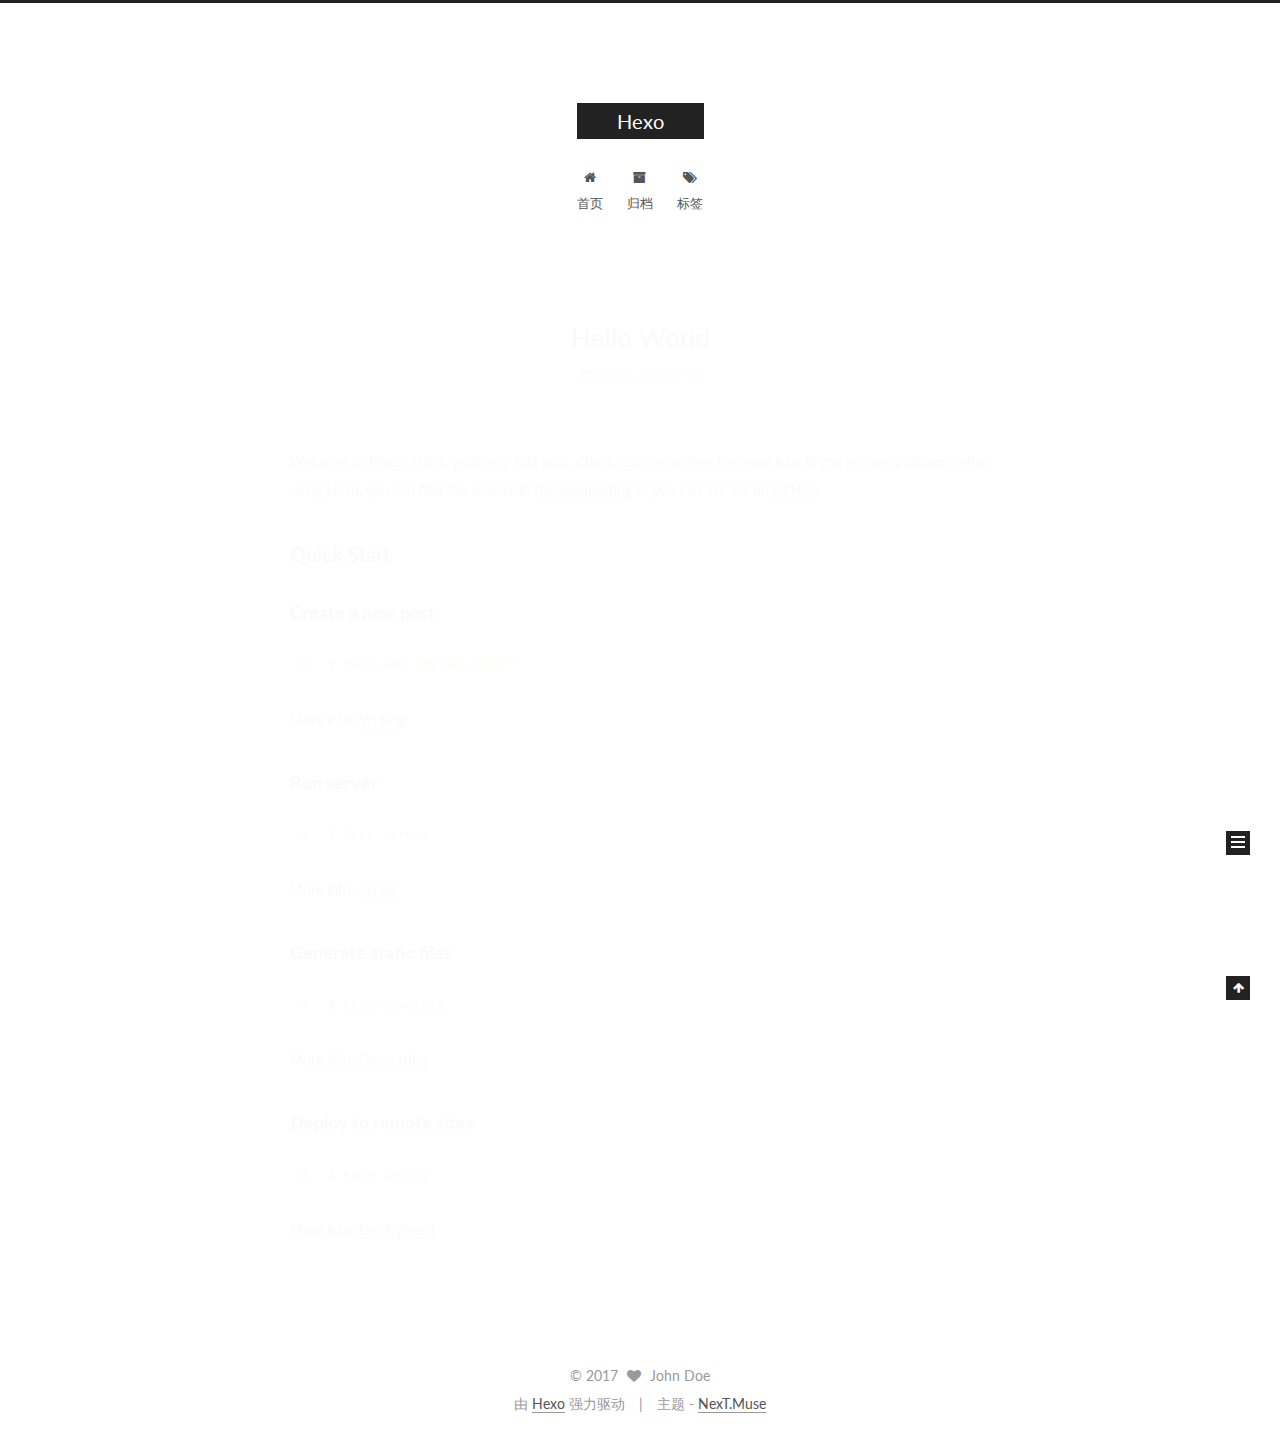
==== commit b9239049: "Site updated: 2017-07-12 00:58:31" ====
--- a/index.html
+++ b/index.html
@@ -5,7 +5,7 @@
   
 
 
-<html class="theme-next pisces use-motion" lang="zh-Hans">
+<html class="theme-next muse use-motion" lang="zh-Hans">
 <head>
   <meta charset="UTF-8"/>
 <meta http-equiv="X-UA-Compatible" content="IE=edge" />
@@ -106,7 +106,7 @@
   var NexT = window.NexT || {};
   var CONFIG = {
     root: '/',
-    scheme: 'Pisces',
+    scheme: 'Muse',
     sidebar: {"position":"left","display":"post","offset":12,"offset_float":0,"b2t":false,"scrollpercent":false,"onmobile":false},
     fancybox: true,
     motion: true,
@@ -471,7 +471,7 @@
 <div class="theme-info">
   主题 -
   <a class="theme-link" href="https://github.com/iissnan/hexo-theme-next">
-    NexT.Pisces
+    NexT.Muse
   </a>
 </div>
 
@@ -551,13 +551,6 @@
   
   
 
-
-  <script type="text/javascript" src="/js/src/affix.js?v=5.1.1"></script>
-
-  <script type="text/javascript" src="/js/src/schemes/pisces.js?v=5.1.1"></script>
-
-
-
   
     <script type="text/javascript" src="/js/src/scrollspy.js?v=5.1.1"></script>
 <script type="text/javascript" src="/js/src/post-details.js?v=5.1.1"></script>
--- a/css/main.css
+++ b/css/main.css
@@ -189,7 +189,7 @@
   font-size: 14px;
   line-height: 2;
   color: #555;
-  background: #f5f7f9;
+  background: #fff;
 }
 @media (max-width: 767px) {
   body {
@@ -639,8 +639,8 @@
 @media (min-width: 992px) {
   .full-image.full-image.full-image {
     max-width: none;
-    width: 118%;
-    margin: 0 -9%;
+    width: 110%;
+    margin: 25px -5%;
   }
 }
 .blockquote-center,
@@ -818,7 +818,7 @@
   font-size: 14px;
   color: #fff;
   background: #222;
-  border: 2px solid #555;
+  border: 2px solid #222;
   text-decoration: none;
   border-radius: 0;
   transition-property: background-color;
@@ -829,8 +829,8 @@
 .btn:hover,
 .post-button .btn:hover {
   border-color: #222;
-  color: #fff;
-  background: #222;
+  color: #222;
+  background: #fff;
 }
 .btn-bar {
   display: block;
@@ -935,7 +935,7 @@
   width: 24px;
   background: #222;
   font-size: 12px;
-  opacity: 0.6;
+  opacity: 1;
   color: #fff;
   cursor: pointer;
   text-align: center;
@@ -956,7 +956,7 @@
   }
 }
 .back-to-top.back-to-top-on {
-  bottom: 30px;
+  bottom: 19px;
 }
 .header {
   background: transparent;
@@ -1005,7 +1005,7 @@
 .site-subtitle {
   margin-top: 10px;
   font-size: 13px;
-  color: #ddd;
+  color: #999;
 }
 .use-motion .brand {
   opacity: 0;
@@ -1078,8 +1078,7 @@
   transition-timing-function: ease-in-out;
   transition-delay: 0s;
 }
-.menu .menu-item a:hover,
-.menu-item-active a {
+.menu .menu-item a:hover {
   border-bottom-color: #222;
 }
 .menu .menu-item .fa {
@@ -1416,10 +1415,10 @@
   margin-top: 50px;
 }
 .post-button .btn {
-  color: #555;
+  color: #fff;
   font-size: 14px;
-  background: #fff;
-  border-radius: 2px;
+  background: #222;
+  border-radius: 0;
   line-height: 2;
   margin: 0 4px 8px 4px;
 }
@@ -1594,20 +1593,20 @@
   display: block;
   margin: 0 auto;
   padding: 2px;
-  max-width: 120px;
+  max-width: 96px;
   height: auto;
-  border: 1px solid #eee;
+  border: 2px solid #333;
 }
 .site-author-name {
-  margin: 0;
-  text-align: center;
-  color: #222;
-  font-weight: 600;
+  margin: 5px 0 0;
+  text-align: center;
+  color: #f5f5f5;
+  font-weight: normal;
 }
 .site-description {
-  margin-top: 0;
-  text-align: center;
-  font-size: 13px;
+  margin-top: 5px;
+  text-align: center;
+  font-size: 14px;
   color: #999;
 }
 .site-state {
@@ -1619,7 +1618,7 @@
 .site-state-item {
   display: inline-block;
   padding: 0 15px;
-  border-left: 1px solid #eee;
+  border-left: 1px solid #333;
 }
 .site-state-item:first-child {
   border-left: none;
@@ -1632,11 +1631,11 @@
   text-align: center;
   color: inherit;
   font-weight: 600;
-  font-size: 16px;
+  font-size: 18px;
 }
 .site-state-item-name {
   font-size: 13px;
-  color: #999;
+  color: inherit;
 }
 .feed-link {
   margin-top: 20px;
@@ -1678,7 +1677,7 @@
   width: 4px;
   height: 4px;
   border-radius: 50%;
-  background: #ff5e6e;
+  background: #fa775c;
 }
 .links-of-blogroll {
   font-size: 13px;
@@ -1708,7 +1707,7 @@
   color: #555;
 }
 .sidebar-nav li:hover {
-  color: #fc6423;
+  color: #f5f5f5;
 }
 .page-post-detail .sidebar-nav-toc {
   padding: 0 5px;
@@ -1717,11 +1716,11 @@
   margin-left: 10px;
 }
 .sidebar-nav .sidebar-nav-active {
-  color: #fc6423;
-  border-bottom-color: #fc6423;
+  color: #87daff;
+  border-bottom-color: #87daff;
 }
 .sidebar-nav .sidebar-nav-active:hover {
-  color: #fc6423;
+  color: #87daff;
 }
 .sidebar-panel {
   display: none;
@@ -1754,12 +1753,12 @@
   transition-timing-function: ease-in-out;
   transition-delay: 0s;
   transition-property: all;
-  color: #666;
+  color: #999;
+  border-bottom-color: #555;
+}
+.post-toc ol a:hover {
+  color: #ccc;
   border-bottom-color: #ccc;
-}
-.post-toc ol a:hover {
-  color: #000;
-  border-bottom-color: #000;
 }
 .post-toc .nav-item {
   overflow: hidden;
@@ -1780,14 +1779,14 @@
   display: block;
 }
 .post-toc .nav .active > a {
-  color: #fc6423;
-  border-bottom-color: #fc6423;
+  color: #87daff;
+  border-bottom-color: #87daff;
 }
 .post-toc .nav .active-current > a {
-  color: #fc6423;
+  color: #87daff;
 }
 .post-toc .nav .active-current > a:hover {
-  color: #fc6423;
+  color: #87daff;
 }
 .sidebar-active #sidebar-dimmer {
   opacity: 0.7;
@@ -2225,16 +2224,6 @@
   transform: translate(-50%, -50%);
   color: #ccc;
 }
-@media (min-width: 768px) and (max-width: 991px) {
-  .busuanzi-count {
-    width: auto;
-  }
-}
-@media (max-width: 767px) {
-  .busuanzi-count {
-    width: auto;
-  }
-}
 .site-uv,
 .site-pv,
 .page-pv {
@@ -2473,397 +2462,83 @@
   }
 }
 .page-post-detail .sidebar-toggle-line {
-  background: #fc6423;
+  background: #87daff;
 }
 .page-post-detail .comments {
   overflow: hidden;
 }
-.header {
-  position: relative;
-  margin: 0 auto;
-  width: 960px;
-}
-@media (min-width: 768px) and (max-width: 991px) {
-  .header {
-    width: auto;
-  }
-}
-@media (max-width: 767px) {
-  .header {
-    width: auto;
-  }
-}
-.header-inner {
-  position: absolute;
-  top: 0;
-  overflow: hidden;
-  padding: 0;
-  width: 240px;
-  background: #fff;
-  box-shadow: initial;
-  border-radius: initial;
-}
-@media (min-width: 1600px) {
-  .container .header-inner {
-    width: 240px;
-  }
-}
-@media (min-width: 768px) and (max-width: 991px) {
-  .header-inner {
-    position: relative;
-    width: auto;
-    border-radius: initial;
-  }
-}
-@media (max-width: 767px) {
-  .header-inner {
-    position: relative;
-    width: auto;
-    border-radius: initial;
-  }
-}
-.main:before,
-.main:after {
-  content: " ";
-  display: table;
-}
-.main:after {
-  clear: both;
-}
-@media (min-width: 768px) and (max-width: 991px) {
-  .main {
-    padding-bottom: 100px;
-  }
-}
-@media (max-width: 767px) {
-  .main {
-    padding-bottom: 100px;
-  }
-}
-.container .main-inner {
-  width: 960px;
-}
-@media (min-width: 768px) and (max-width: 991px) {
-  .container .main-inner {
-    width: auto;
-  }
-}
-@media (max-width: 767px) {
-  .container .main-inner {
-    width: auto;
-  }
-}
-.content-wrap {
-  float: right;
-  box-sizing: border-box;
-  padding: 40px;
-  width: 700px;
-  background: #fff;
-  min-height: 700px;
-  box-shadow: initial;
-  border-radius: initial;
-}
-@media (min-width: 768px) and (max-width: 991px) {
-  .content-wrap {
-    width: 100%;
-    padding: 20px;
-    border-radius: initial;
-  }
-}
-@media (max-width: 767px) {
-  .content-wrap {
-    width: 100%;
-    padding: 20px;
-    min-height: auto;
-    border-radius: initial;
-  }
-}
-.sidebar {
-  position: static;
-  float: left;
-  margin-top: 300px;
-  width: 240px;
-  background: #f5f7f9;
-  box-shadow: none;
-}
-@media (min-width: 768px) and (max-width: 991px) {
-  .sidebar {
-    display: none;
-  }
-}
-@media (max-width: 767px) {
-  .sidebar {
-    display: none;
-  }
-}
-.sidebar-toggle {
-  display: none;
-}
-.footer-inner {
-  width: 960px;
-  padding-left: 260px;
-}
-@media (min-width: 768px) and (max-width: 991px) {
+@media (max-width: 767px) {
+  .header-inner,
+  .container .main-inner,
   .footer-inner {
     width: auto;
-    padding-left: 0 !important;
-    padding-right: 0 !important;
-  }
-}
-@media (max-width: 767px) {
-  .footer-inner {
-    width: auto;
-    padding-left: 0 !important;
-    padding-right: 0 !important;
-  }
-}
-.sidebar-position-right .header-inner {
-  right: 0;
-}
-.sidebar-position-right .content-wrap {
-  float: left;
-}
-.sidebar-position-right .sidebar {
-  float: right;
-}
-.sidebar-position-right .footer-inner {
-  padding-left: 0;
-  padding-right: 260px;
-}
-.site-brand-wrapper {
-  position: relative;
-}
-.site-meta {
-  padding: 20px 0;
-  color: #fff;
-  background: #222;
-}
-@media (min-width: 768px) and (max-width: 991px) {
-  .site-meta {
-    box-shadow: 0 0 16px rgba(0,0,0,0.5);
-  }
-}
-@media (max-width: 767px) {
-  .site-meta {
-    box-shadow: 0 0 16px rgba(0,0,0,0.5);
-  }
-}
-.brand {
-  padding: 0;
+  }
+}
+embed {
+  display: block;
+  margin: 0px auto 25px auto;
+}
+.custom-logo .site-meta-headline {
+  text-align: center;
+}
+.custom-logo .brand {
   background: none;
 }
-.brand:hover {
-  color: #fff;
-}
-.site-subtitle {
-  margin: 10px 10px 0;
-  font-weight: initial;
+.custom-logo .site-title {
+  margin: 10px auto 0;
+  font-size: 24px;
+  color: #222;
+}
+.custom-logo .site-title a {
+  border: none;
+}
+.custom-logo-image {
+  margin: 0 auto;
+  padding: 5px;
+  max-width: 150px;
+  background: #fff;
+}
+@media (max-width: 767px) {
+  .site-nav {
+    position: absolute;
+    left: 0;
+    top: 52px;
+    margin: 0;
+    width: 100%;
+    padding: 0;
+    background: #fff;
+    border-bottom: 1px solid #ddd;
+    z-index: 1;
+  }
+}
+@media (max-width: 767px) {
+  .menu {
+    text-align: left;
+  }
+}
+@media (max-width: 767px) {
+  .menu .menu-item {
+    display: block;
+    margin: 0 10px;
+    vertical-align: top;
+  }
+}
+@media (max-width: 767px) {
+  .menu .menu-item br {
+    display: none;
+  }
+}
+@media (max-width: 767px) {
+  .menu .menu-item a {
+    padding: 5px 10px;
+  }
+}
+.menu .menu-item .fa {
+  margin-right: 0;
 }
 .site-search form {
   display: none;
 }
-.site-nav {
-  border-top: none;
-}
-@media (min-width: 768px) and (max-width: 991px) {
-  .site-nav {
-    display: none !important;
-  }
-}
-@media (min-width: 768px) and (max-width: 991px) {
-  .site-nav-on {
-    display: block !important;
-  }
-}
-.menu .menu-item {
-  display: block;
-  margin: 0;
-}
-.menu .menu-item a {
-  position: relative;
-  box-sizing: border-box;
-  padding: 5px 20px;
-  text-align: left;
-  line-height: inherit;
-  transition-property: background-color;
-  transition-duration: 0.2s;
-  transition-timing-function: ease-in-out;
-  transition-delay: 0s;
-}
-.menu .menu-item a:hover,
-.menu-item-active a {
-  background: #f9f9f9;
-  border-bottom-color: #fff;
-}
-.menu .menu-item br {
-  display: none;
-}
-.menu-item-active a:after {
-  content: " ";
-  position: absolute;
-  top: 50%;
-  margin-top: -3px;
-  right: 15px;
-  width: 6px;
-  height: 6px;
-  border-radius: 50%;
-  background-color: #bbb;
-}
-.btn-bar {
-  background-color: #fff;
-}
-.site-nav-toggle {
-  left: 20px;
-  top: 50%;
-  -webkit-transform: translateY(-50%);
-  -webkit-transform: translateY(-50%);
-  -moz-transform: translateY(-50%);
-  -ms-transform: translateY(-50%);
-  -o-transform: translateY(-50%);
-  transform: translateY(-50%);
-}
-@media (min-width: 768px) and (max-width: 991px) {
-  .site-nav-toggle {
-    display: block;
-  }
-}
-.use-motion .sidebar .motion-element {
-  opacity: 1;
-}
-.sidebar {
-  display: none;
-  right: auto;
-  bottom: auto;
-  -webkit-transform: none;
-}
-.sidebar-inner {
-  box-sizing: border-box;
-  width: 240px;
-  color: #555;
-  background: #fff;
-  box-shadow: initial;
-  border-radius: initial;
-}
-.sidebar-inner.affix {
-  position: fixed;
-  top: 0px;
-}
-.site-overview {
-  margin: 0 2px;
-  text-align: left;
-}
-.site-author:before,
-.site-author:after {
-  content: " ";
-  display: table;
-}
-.site-author:after {
-  clear: both;
-}
-.sidebar a {
-  color: #555;
-}
-.sidebar a:hover {
-  color: #222;
-}
-.links-of-author-item a:before {
-  display: none;
-}
-.links-of-author-item a {
-  border-bottom: none;
-  text-decoration: underline;
-}
-.feed-link {
-  border-top: 1px dotted #ccc;
-  border-bottom: 1px dotted #ccc;
-  text-align: center;
-}
-.feed-link a {
-  display: block;
-  color: #fc6423;
-  border: none;
-}
-.feed-link a:hover {
-  background: none;
-  color: #e34603;
-}
-.feed-link a:hover i {
-  color: #e34603;
-}
-.links-of-author:before,
-.links-of-author:after {
-  content: " ";
-  display: table;
-}
-.links-of-author:after {
-  clear: both;
-}
-.links-of-author-item {
-  float: left;
-  margin: 5px 0 0;
-  width: 50%;
-}
-.links-of-author-item a {
-  box-sizing: border-box;
-  display: inline-block;
-  margin-right: 0;
-  margin-bottom: 0;
-  padding: 0 5px;
-  overflow: hidden;
-  white-space: nowrap;
-  text-overflow: ellipsis;
-}
-.links-of-author-item a {
-  display: block;
-  text-decoration: none;
-}
-.links-of-author-item a:hover {
-  border-radius: 4px;
-  background: #eee;
-}
-.links-of-author-item .fa {
-  margin-right: 2px;
-  font-size: 16px;
-}
-.links-of-author-item .fa-globe {
-  font-size: 15px;
-}
-.links-of-blogroll {
-  margin-top: 20px;
-  padding: 3px 0 0;
-  border-top: 1px dotted #ccc;
-}
-.links-of-blogroll-title {
-  margin-top: 0;
-}
-.links-of-blogroll-item {
-  padding: 0;
-}
-.links-of-blogroll-inline:before,
-.links-of-blogroll-inline:after {
-  content: " ";
-  display: table;
-}
-.links-of-blogroll-inline:after {
-  clear: both;
-}
 .links-of-blogroll-inline .links-of-blogroll-item {
-  float: left;
-  margin: 5px 0 0;
-  width: 50%;
-}
-.links-of-blogroll-inline .links-of-blogroll-item a {
-  box-sizing: border-box;
-  display: inline-block;
-  margin-right: 0;
-  margin-bottom: 0;
-  padding: 0 5px;
-  overflow: hidden;
-  white-space: nowrap;
-  text-overflow: ellipsis;
-}
-@media (max-width: 767px) {
-  .post-body {
-    text-align: justify;
-  }
-}
+  display: inline-block;
+}
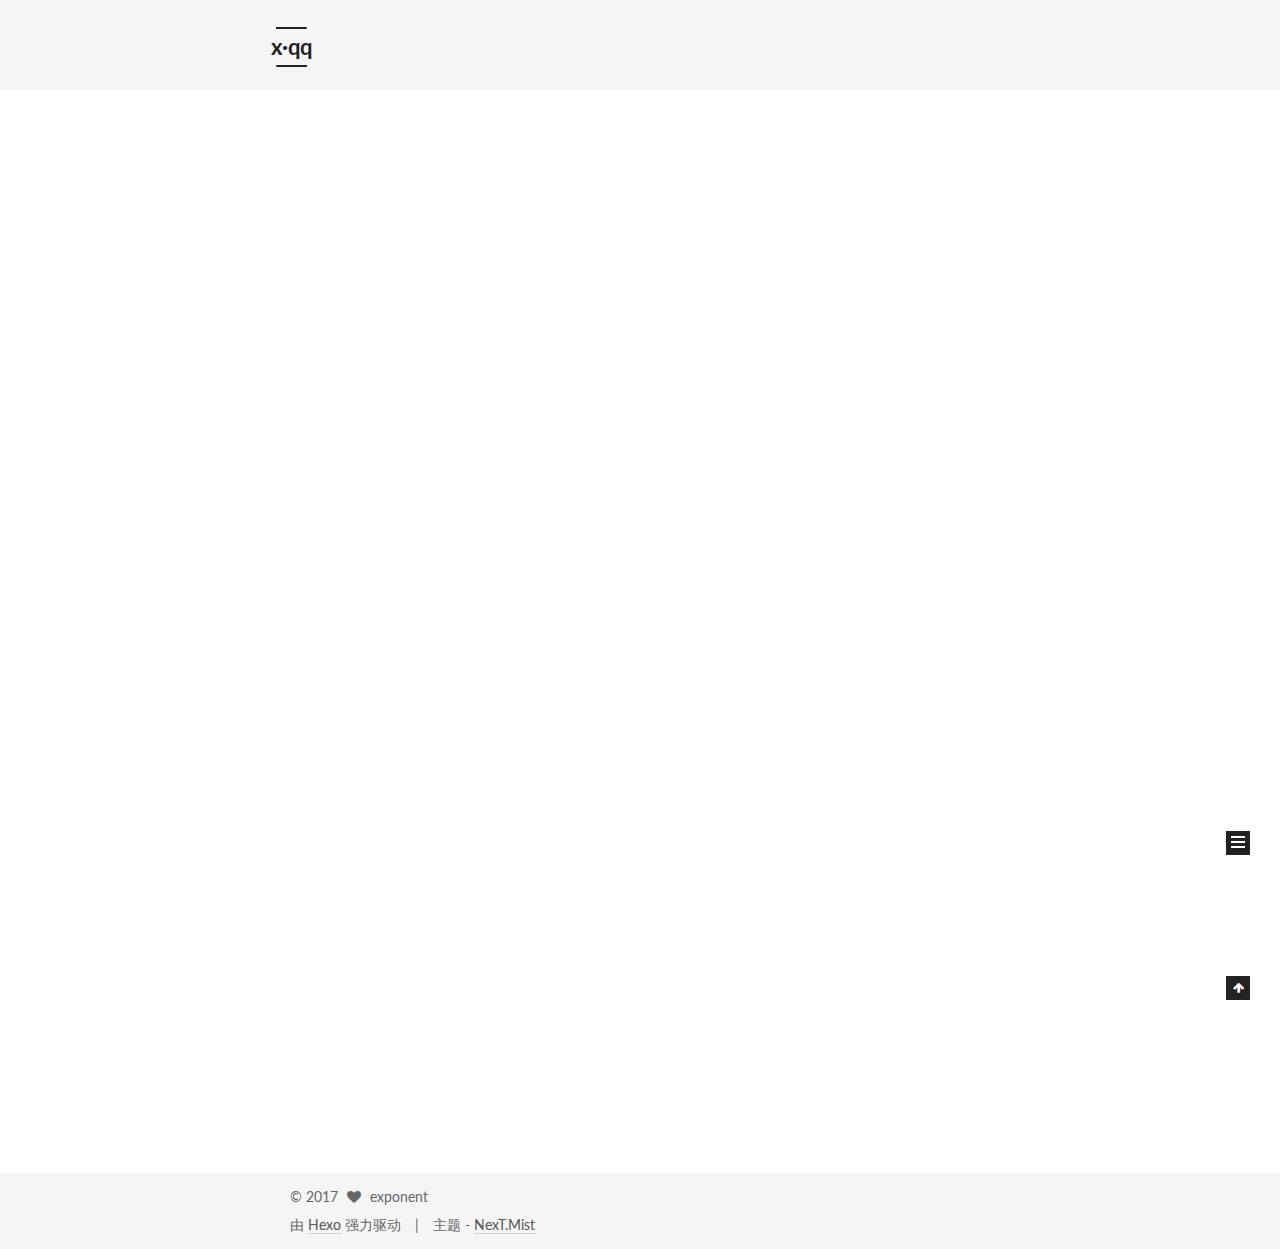
==== commit fb7bc3b4: "Site updated: 2017-07-12 23:41:24" ====
--- a/index.html
+++ b/index.html
@@ -5,7 +5,7 @@
   
 
 
-<html class="theme-next muse use-motion" lang="zh-Hans">
+<html class="theme-next mist use-motion" lang="zh-Hans">
 <head>
   <meta charset="UTF-8"/>
 <meta http-equiv="X-UA-Compatible" content="IE=edge" />
@@ -93,12 +93,15 @@
 
 
 
+<meta name="description" content="你想拥有你从未有过的东西，就必须去做你从未做过的事情">
 <meta property="og:type" content="website">
-<meta property="og:title" content="Hexo">
+<meta property="og:title" content="x·qq">
 <meta property="og:url" content="http://yoursite.com/index.html">
-<meta property="og:site_name" content="Hexo">
+<meta property="og:site_name" content="x·qq">
+<meta property="og:description" content="你想拥有你从未有过的东西，就必须去做你从未做过的事情">
 <meta name="twitter:card" content="summary">
-<meta name="twitter:title" content="Hexo">
+<meta name="twitter:title" content="x·qq">
+<meta name="twitter:description" content="你想拥有你从未有过的东西，就必须去做你从未做过的事情">
 
 
 
@@ -106,7 +109,7 @@
   var NexT = window.NexT || {};
   var CONFIG = {
     root: '/',
-    scheme: 'Muse',
+    scheme: 'Mist',
     sidebar: {"position":"left","display":"post","offset":12,"offset_float":0,"b2t":false,"scrollpercent":false,"onmobile":false},
     fancybox: true,
     motion: true,
@@ -132,7 +135,7 @@
 
 
 
-  <title>Hexo</title>
+  <title>x·qq</title>
   
 
 
@@ -170,7 +173,7 @@
     <div class="custom-logo-site-title">
       <a href="/"  class="brand" rel="start">
         <span class="logo-line-before"><i></i></span>
-        <span class="site-title">Hexo</span>
+        <span class="site-title">x·qq</span>
         <span class="logo-line-after"><i></i></span>
       </a>
     </div>
@@ -205,6 +208,16 @@
         </li>
       
         
+        <li class="menu-item menu-item-categories">
+          <a href="/categories/" rel="section">
+            
+              <i class="menu-item-icon fa fa-fw fa-th"></i> <br />
+            
+            分类
+          </a>
+        </li>
+      
+        
         <li class="menu-item menu-item-archives">
           <a href="/archives/" rel="section">
             
@@ -256,13 +269,13 @@
     <link itemprop="mainEntityOfPage" href="http://yoursite.com/2017/07/11/hello-world/">
 
     <span hidden itemprop="author" itemscope itemtype="http://schema.org/Person">
-      <meta itemprop="name" content="John Doe">
+      <meta itemprop="name" content="exponent">
       <meta itemprop="description" content="">
       <meta itemprop="image" content="/images/avatar.gif">
     </span>
 
     <span hidden itemprop="publisher" itemscope itemtype="http://schema.org/Organization">
-      <meta itemprop="name" content="Hexo">
+      <meta itemprop="name" content="x·qq">
     </span>
 
     
@@ -399,10 +412,10 @@
         <div class="site-author motion-element" itemprop="author" itemscope itemtype="http://schema.org/Person">
           <img class="site-author-image" itemprop="image"
                src="/images/avatar.gif"
-               alt="John Doe" />
-          <p class="site-author-name" itemprop="name">John Doe</p>
+               alt="exponent" />
+          <p class="site-author-name" itemprop="name">exponent</p>
            
-              <p class="site-description motion-element" itemprop="description"></p>
+              <p class="site-description motion-element" itemprop="description">你想拥有你从未有过的东西，就必须去做你从未做过的事情</p>
           
         </div>
         <nav class="site-state motion-element">
@@ -460,7 +473,7 @@
   <span class="with-love">
     <i class="fa fa-heart"></i>
   </span>
-  <span class="author" itemprop="copyrightHolder">John Doe</span>
+  <span class="author" itemprop="copyrightHolder">exponent</span>
 </div>
 
 
@@ -471,7 +484,7 @@
 <div class="theme-info">
   主题 -
   <a class="theme-link" href="https://github.com/iissnan/hexo-theme-next">
-    NexT.Muse
+    NexT.Mist
   </a>
 </div>
 
--- a/css/main.css
+++ b/css/main.css
@@ -226,51 +226,51 @@
   margin: 20px 0 15px;
 }
 h1 {
+  font-size: 24px;
+}
+@media (max-width: 767px) {
+  h1 {
+    font-size: 20px;
+  }
+}
+h2 {
   font-size: 22px;
 }
 @media (max-width: 767px) {
-  h1 {
+  h2 {
     font-size: 18px;
   }
 }
-h2 {
+h3 {
   font-size: 20px;
 }
 @media (max-width: 767px) {
-  h2 {
+  h3 {
     font-size: 16px;
   }
 }
-h3 {
+h4 {
   font-size: 18px;
 }
 @media (max-width: 767px) {
-  h3 {
+  h4 {
     font-size: 14px;
   }
 }
-h4 {
+h5 {
   font-size: 16px;
 }
 @media (max-width: 767px) {
-  h4 {
+  h5 {
     font-size: 12px;
   }
 }
-h5 {
+h6 {
   font-size: 14px;
 }
 @media (max-width: 767px) {
-  h5 {
+  h6 {
     font-size: 10px;
-  }
-}
-h6 {
-  font-size: 12px;
-}
-@media (max-width: 767px) {
-  h6 {
-    font-size: 8px;
   }
 }
 p {
@@ -476,8 +476,8 @@
   margin: 20px 0;
   padding: 0;
   font-size: 13px;
-  color: #4d4d4c;
-  background: #f7f7f7;
+  color: #c5c8c6;
+  background: #1d1f21;
   line-height: 1.6;
 }
 pre,
@@ -494,7 +494,7 @@
 }
 pre code {
   padding: 0;
-  color: #4d4d4c;
+  color: #c5c8c6;
   background: none;
   text-shadow: none;
 }
@@ -517,7 +517,7 @@
 }
 .highlight figcaption {
   font-size: 1em;
-  color: #4d4d4c;
+  color: #c5c8c6;
   line-height: 1em;
   margin-bottom: 1em;
 }
@@ -531,23 +531,23 @@
 }
 .highlight figcaption a {
   float: right;
-  color: #4d4d4c;
+  color: #c5c8c6;
 }
 .highlight figcaption a:hover {
-  border-bottom-color: #4d4d4c;
+  border-bottom-color: #c5c8c6;
 }
 .highlight .gutter pre {
   padding-left: 10px;
   padding-right: 10px;
-  color: #869194;
+  color: #888f96;
   text-align: right;
-  background-color: #eff2f3;
+  background-color: #000;
 }
 .highlight .code pre {
   width: 100%;
   padding-left: 10px;
   padding-right: 10px;
-  background-color: #f7f7f7;
+  background-color: #1d1f21;
 }
 .highlight .line {
   height: 20px;
@@ -565,16 +565,16 @@
   border: none;
 }
 pre .deletion {
-  background: #fdd;
+  background: #008000;
 }
 pre .addition {
-  background: #dfd;
+  background: #800000;
 }
 pre .meta {
-  color: #8959a8;
+  color: #b294bb;
 }
 pre .comment {
-  color: #8e908c;
+  color: #969896;
 }
 pre .variable,
 pre .attribute,
@@ -588,7 +588,7 @@
 pre .css .id,
 pre .css .class,
 pre .css .pseudo {
-  color: #c82829;
+  color: #c66;
 }
 pre .number,
 pre .preprocessor,
@@ -597,7 +597,7 @@
 pre .params,
 pre .constant,
 pre .command {
-  color: #f5871f;
+  color: #de935f;
 }
 pre .ruby .class .title,
 pre .css .rules .attribute,
@@ -610,11 +610,11 @@
 pre .special,
 pre .number,
 pre .formula {
-  color: #718c00;
+  color: #b5bd68;
 }
 pre .title,
 pre .css .hexcolor {
-  color: #3e999f;
+  color: #8abeb7;
 }
 pre .function,
 pre .python .decorator,
@@ -624,11 +624,11 @@
 pre .perl .sub,
 pre .javascript .title,
 pre .coffeescript .title {
-  color: #4271ae;
+  color: #81a2be;
 }
 pre .keyword,
 pre .javascript .function {
-  color: #8959a8;
+  color: #b294bb;
 }
 .full-image.full-image.full-image {
   border: none;
@@ -970,7 +970,7 @@
 }
 .site-meta {
   margin: 0;
-  text-align: center;
+  text-align: left;
 }
 @media (max-width: 767px) {
   .site-meta {
@@ -981,12 +981,12 @@
   position: relative;
   display: inline-block;
   padding: 0 40px;
-  color: #fff;
+  color: #222;
   background: #222;
   border-bottom: none;
 }
 .brand:hover {
-  color: #fff;
+  color: #222;
 }
 .logo {
   display: inline-block;
@@ -1206,7 +1206,7 @@
 .posts-collapse {
   position: relative;
   z-index: 1010;
-  margin-left: 55px;
+  margin-left: 0;
 }
 .posts-collapse::after {
   content: " ";
@@ -1415,9 +1415,9 @@
   margin-top: 50px;
 }
 .post-button .btn {
-  color: #fff;
+  color: #555;
   font-size: 14px;
-  background: #222;
+  background: transparent;
   border-radius: 0;
   line-height: 2;
   margin: 0 4px 8px 4px;
@@ -1519,6 +1519,121 @@
 .fancybox-close,
 .fancybox-close:hover {
   border: none;
+}
+#rewardButton {
+  cursor: pointer;
+  border: 0;
+  outline: 0;
+  border-radius: 100%;
+  padding: 0;
+  margin: 0;
+  letter-spacing: normal;
+  text-transform: none;
+  text-indent: 0px;
+  text-shadow: none;
+}
+#rewardButton span {
+  display: inline-block;
+  width: 80px;
+  height: 35px;
+  border-radius: 5px;
+  color: #fff;
+  font-weight: 400;
+  font-style: normal;
+  font-variant: normal;
+  font-stretch: normal;
+  font-size: 18px;
+  font-family: "Microsoft Yahei";
+  background: #f44336;
+}
+#rewardButton span:hover {
+  background: #f7877f;
+}
+#QR {
+  padding-top: 20px;
+}
+#QR a {
+  border: 0;
+}
+#QR img {
+  width: 180px;
+  max-width: 100%;
+  display: inline-block;
+  margin: 0.8em 2em 0 2em;
+}
+#wechat:hover p {
+  animation: roll 0.1s infinite linear;
+  -webkit-animation: roll 0.1s infinite linear;
+  -moz-animation: roll 0.1s infinite linear;
+}
+#alipay:hover p {
+  animation: roll 0.1s infinite linear;
+  -webkit-animation: roll 0.1s infinite linear;
+  -moz-animation: roll 0.1s infinite linear;
+}
+@-moz-keyframes roll {
+  from {
+    -webkit-transform: rotateZ(30deg);
+    -moz-transform: rotateZ(30deg);
+    -ms-transform: rotateZ(30deg);
+    -o-transform: rotateZ(30deg);
+    transform: rotateZ(30deg);
+  }
+  to {
+    -webkit-transform: rotateZ(-30deg);
+    -moz-transform: rotateZ(-30deg);
+    -ms-transform: rotateZ(-30deg);
+    -o-transform: rotateZ(-30deg);
+    transform: rotateZ(-30deg);
+  }
+}
+@-webkit-keyframes roll {
+  from {
+    -webkit-transform: rotateZ(30deg);
+    -moz-transform: rotateZ(30deg);
+    -ms-transform: rotateZ(30deg);
+    -o-transform: rotateZ(30deg);
+    transform: rotateZ(30deg);
+  }
+  to {
+    -webkit-transform: rotateZ(-30deg);
+    -moz-transform: rotateZ(-30deg);
+    -ms-transform: rotateZ(-30deg);
+    -o-transform: rotateZ(-30deg);
+    transform: rotateZ(-30deg);
+  }
+}
+@-o-keyframes roll {
+  from {
+    -webkit-transform: rotateZ(30deg);
+    -moz-transform: rotateZ(30deg);
+    -ms-transform: rotateZ(30deg);
+    -o-transform: rotateZ(30deg);
+    transform: rotateZ(30deg);
+  }
+  to {
+    -webkit-transform: rotateZ(-30deg);
+    -moz-transform: rotateZ(-30deg);
+    -ms-transform: rotateZ(-30deg);
+    -o-transform: rotateZ(-30deg);
+    transform: rotateZ(-30deg);
+  }
+}
+@keyframes roll {
+  from {
+    -webkit-transform: rotateZ(30deg);
+    -moz-transform: rotateZ(30deg);
+    -ms-transform: rotateZ(30deg);
+    -o-transform: rotateZ(30deg);
+    transform: rotateZ(30deg);
+  }
+  to {
+    -webkit-transform: rotateZ(-30deg);
+    -moz-transform: rotateZ(-30deg);
+    -ms-transform: rotateZ(-30deg);
+    -o-transform: rotateZ(-30deg);
+    transform: rotateZ(-30deg);
+  }
 }
 .sidebar {
   position: fixed;
@@ -1677,7 +1792,7 @@
   width: 4px;
   height: 4px;
   border-radius: 50%;
-  background: #fa775c;
+  background: #5b09ff;
 }
 .links-of-blogroll {
   font-size: 13px;
@@ -2467,78 +2582,319 @@
 .page-post-detail .comments {
   overflow: hidden;
 }
-@media (max-width: 767px) {
-  .header-inner,
-  .container .main-inner,
+h1,
+h2,
+h3,
+h4,
+h5,
+h6 {
+  margin: 20px 0 10px;
+}
+p {
+  margin: 0 0 25px 0;
+}
+a {
+  border-bottom-color: #ccc;
+}
+hr {
+  margin: 20px 0;
+  height: 2px;
+}
+.main-inner {
+  margin-top: 80px;
+}
+.header {
+  background: #f5f5f5;
+}
+.header-inner {
+  padding: 25px 0 20px;
+}
+.header-inner:before,
+.header-inner:after {
+  content: " ";
+  display: table;
+}
+.header-inner:after {
+  clear: both;
+}
+@media (max-width: 767px) {
+  .header-inner {
+    width: auto;
+    margin-bottom: 50px;
+    padding: 10px;
+  }
+}
+.site-meta {
+  float: left;
+  margin-left: -20px;
+  line-height: normal;
+}
+@media (max-width: 767px) {
+  .site-meta {
+    margin-left: 10px;
+  }
+}
+.site-meta .brand {
+  padding: 2px 1px;
+  background: none;
+}
+@media (max-width: 767px) {
+  .site-meta .brand {
+    display: block;
+  }
+}
+.site-meta .logo {
+  display: none;
+}
+.site-meta .site-title {
+  font-size: 22px;
+  font-weight: bolder;
+}
+@media (max-width: 767px) {
+  .site-meta .site-title {
+    line-height: 34px;
+  }
+}
+.logo-line-before,
+.logo-line-after {
+  display: block;
+  overflow: hidden;
+  margin: 0 auto;
+  width: 75%;
+}
+@media (max-width: 767px) {
+  .logo-line-before,
+  .logo-line-after {
+    display: none;
+  }
+}
+.logo-line-before i,
+.logo-line-after i {
+  position: relative;
+  display: block;
+  height: 2px;
+  background: #222;
+}
+@media (max-width: 767px) {
+  .logo-line-before i,
+  .logo-line-after i {
+    height: 3px;
+  }
+}
+.use-motion .logo-line-before i {
+  left: -100%;
+}
+.use-motion .logo-line-after i {
+  right: -100%;
+}
+.site-subtitle {
+  display: none;
+}
+.site-nav-toggle {
+  position: static;
+  float: right;
+}
+.menu {
+  float: right;
+  margin: 8px 0 0 0;
+}
+@media (max-width: 767px) {
+  .menu {
+    margin: 20px 0 0 0;
+    padding: 0;
+  }
+}
+.menu br {
+  display: none;
+}
+.menu .menu-item {
+  margin: 0;
+}
+@media (max-width: 767px) {
+  .menu .menu-item {
+    display: block;
+  }
+}
+.menu .menu-item a {
+  padding: 0 10px;
+  background: none;
+  border: none;
+  border-radius: 2px;
+  transition-property: background;
+}
+@media (max-width: 767px) {
+  .menu .menu-item a {
+    text-align: left;
+  }
+}
+.menu .menu-item a:hover {
+  background: #e1e1e1;
+}
+.menu a::before {
+  display: none;
+}
+@media (max-width: 767px) {
+  .menu a::before {
+    display: block;
+  }
+}
+@media (max-width: 767px) {
+  .menu {
+    float: none;
+  }
+}
+.site-search form {
+  display: none;
+}
+.posts-expand {
+  padding-top: 0;
+}
+.posts-expand .post-title,
+.posts-expand .post-meta {
+  text-align: left;
+}
+@media (max-width: 767px) {
+  .posts-expand .post-title,
+  .posts-expand .post-meta {
+    text-align: center;
+  }
+}
+.posts-expand .post-eof {
+  display: none;
+}
+.posts-expand .post {
+  margin-top: 120px;
+}
+.posts-expand .post:first-child {
+  margin-top: 0;
+}
+.posts-expand .post-meta {
+  margin-top: 5px;
+  margin-bottom: 20px;
+}
+.posts-expand .post-title {
+  position: relative;
+  font-size: 26px;
+  font-weight: 400;
+}
+@media (max-width: 767px) {
+  .posts-expand .post-title {
+    font-size: 20px;
+  }
+}
+@media (min-width: 1600px) {
+  .posts-expand .post-title {
+    font-size: 26px;
+  }
+}
+.posts-expand .post-title:hover:before {
+  background: #222;
+}
+.posts-expand .post-body img {
+  margin: 0;
+}
+.posts-expand .post-tags {
+  text-align: left;
+}
+.posts-expand .post-tags a {
+  padding: 1px 5px;
+  background: #f5f5f5;
+  border-bottom: none;
+}
+.posts-expand .post-tags a:hover {
+  background: #ccc;
+}
+.posts-expand .post-nav {
+  margin-top: 40px;
+}
+.post-button {
+  margin-top: 20px;
+  text-align: left;
+}
+.post-button a {
+  margin: 0 8px 8px 0 !important;
+  padding: 0;
+  font-size: 14px;
+  color: #666;
+  background: none;
+  border: none;
+  border-bottom: 2px solid #666;
+  transition-property: border;
+}
+@media (max-width: 767px) {
+  .post-button a {
+    font-size: 12px;
+  }
+}
+@media (min-width: 1600px) {
+  .post-button a {
+    font-size: 16px;
+  }
+}
+.post-button a:hover {
+  border-bottom-color: #222;
+}
+.links-of-blogroll-inline .links-of-blogroll-item {
+  display: inline-block;
+}
+.btn {
+  padding: 0 10px;
+  border-width: 2px;
+  border-radius: 0;
+}
+.headband {
+  display: none;
+}
+.site-search {
+  position: relative;
+  float: right;
+  margin-top: 5px;
+  padding-top: 3px;
+}
+@media (max-width: 767px) {
+  .site-search {
+    float: none;
+    padding: 0 10px;
+  }
+}
+@media (max-width: 767px) {
+  .container .main-inner {
+    width: auto;
+  }
+}
+.page-post-detail .post-title,
+.page-post-detail .post-meta {
+  text-align: center;
+}
+.page-post-detail .post-title:before {
+  display: none;
+}
+.page-post-detail .post-meta {
+  margin-bottom: 60px;
+}
+.pagination {
+  margin: 120px 0 0;
+  text-align: left;
+}
+@media (max-width: 767px) {
+  .pagination {
+    margin: 80px 10px 0;
+    text-align: center;
+  }
+}
+.footer {
+  margin-top: 80px;
+  padding: 10px 0;
+  background: #f5f5f5;
+  color: #666;
+}
+.footer-inner {
+  margin: 0 auto;
+  text-align: left;
+}
+@media (max-width: 767px) {
   .footer-inner {
     width: auto;
-  }
-}
-embed {
-  display: block;
-  margin: 0px auto 25px auto;
-}
-.custom-logo .site-meta-headline {
-  text-align: center;
-}
-.custom-logo .brand {
-  background: none;
-}
-.custom-logo .site-title {
-  margin: 10px auto 0;
-  font-size: 24px;
-  color: #222;
-}
-.custom-logo .site-title a {
-  border: none;
-}
-.custom-logo-image {
-  margin: 0 auto;
-  padding: 5px;
-  max-width: 150px;
-  background: #fff;
-}
-@media (max-width: 767px) {
-  .site-nav {
-    position: absolute;
-    left: 0;
-    top: 52px;
-    margin: 0;
-    width: 100%;
-    padding: 0;
-    background: #fff;
-    border-bottom: 1px solid #ddd;
-    z-index: 1;
-  }
-}
-@media (max-width: 767px) {
-  .menu {
-    text-align: left;
-  }
-}
-@media (max-width: 767px) {
-  .menu .menu-item {
-    display: block;
-    margin: 0 10px;
-    vertical-align: top;
-  }
-}
-@media (max-width: 767px) {
-  .menu .menu-item br {
-    display: none;
-  }
-}
-@media (max-width: 767px) {
-  .menu .menu-item a {
-    padding: 5px 10px;
-  }
-}
-.menu .menu-item .fa {
-  margin-right: 0;
-}
-.site-search form {
-  display: none;
-}
-.links-of-blogroll-inline .links-of-blogroll-item {
-  display: inline-block;
-}
+    text-align: center;
+  }
+}
